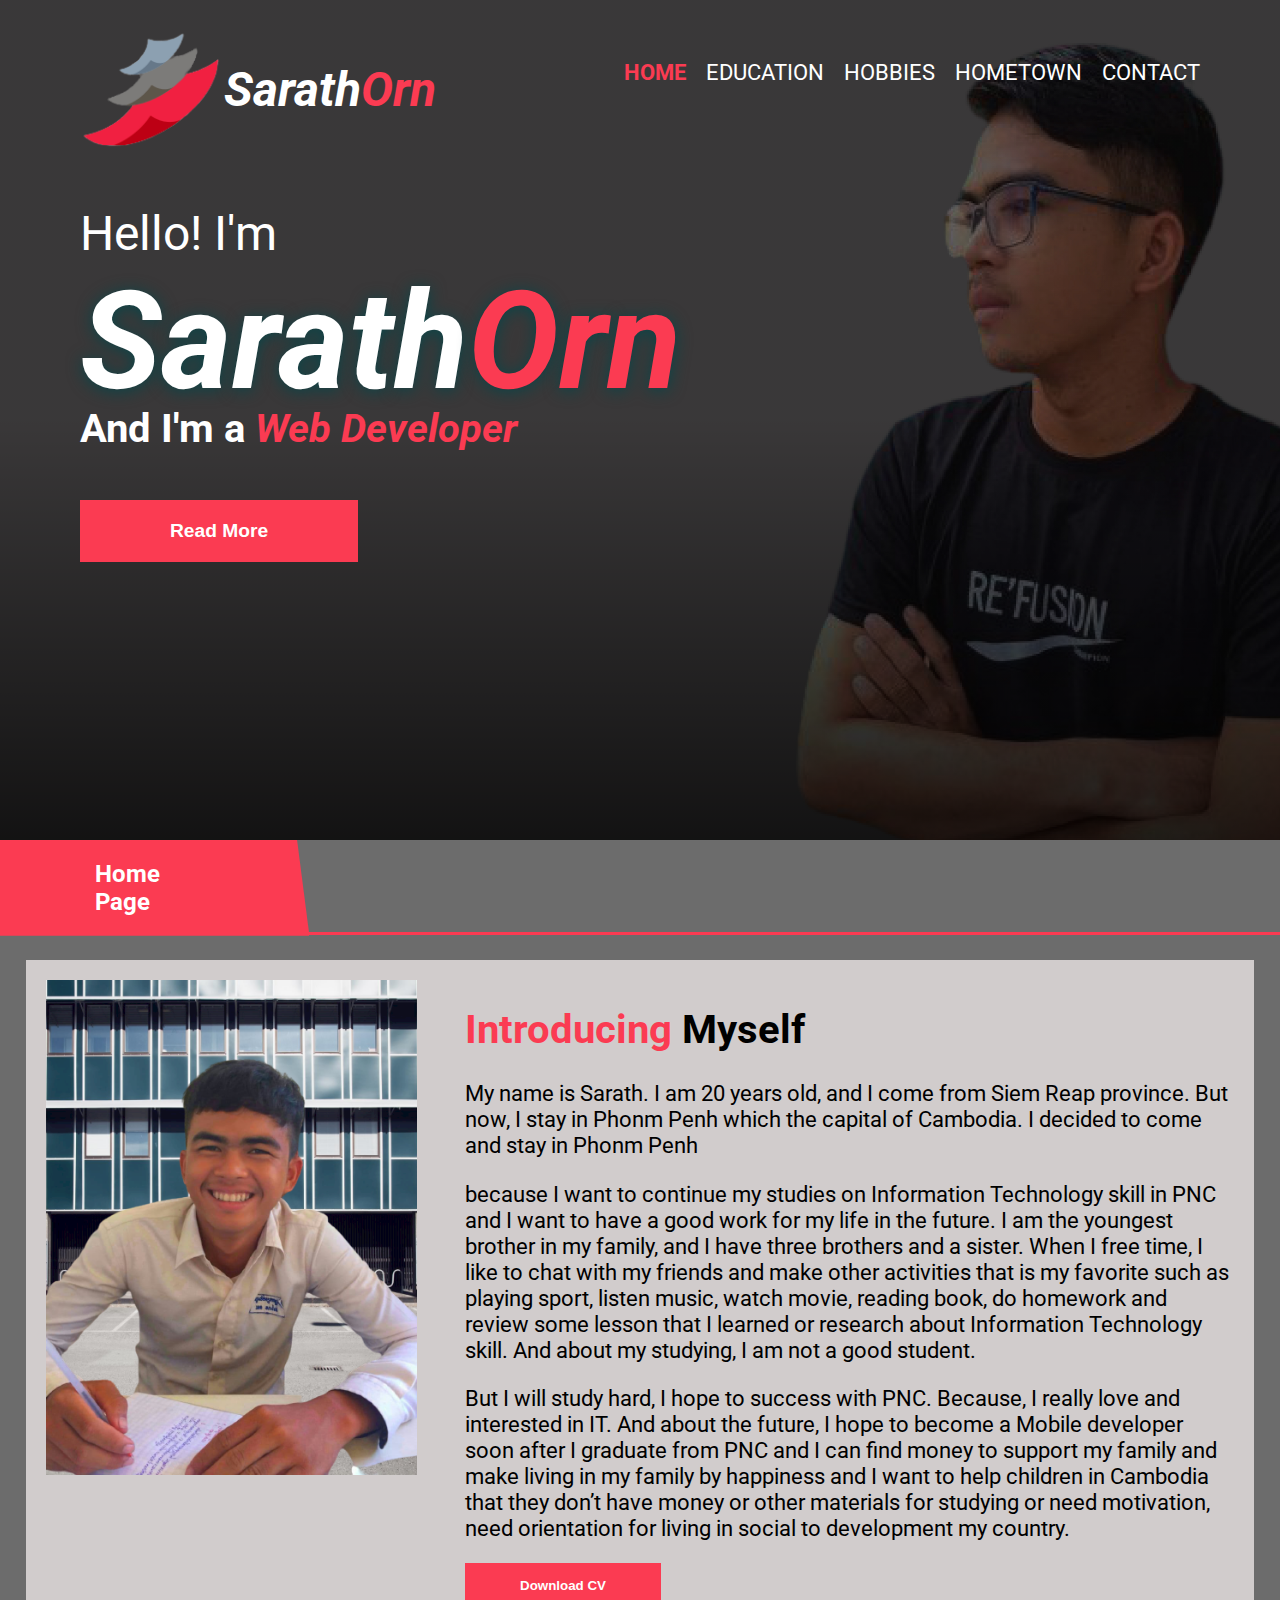
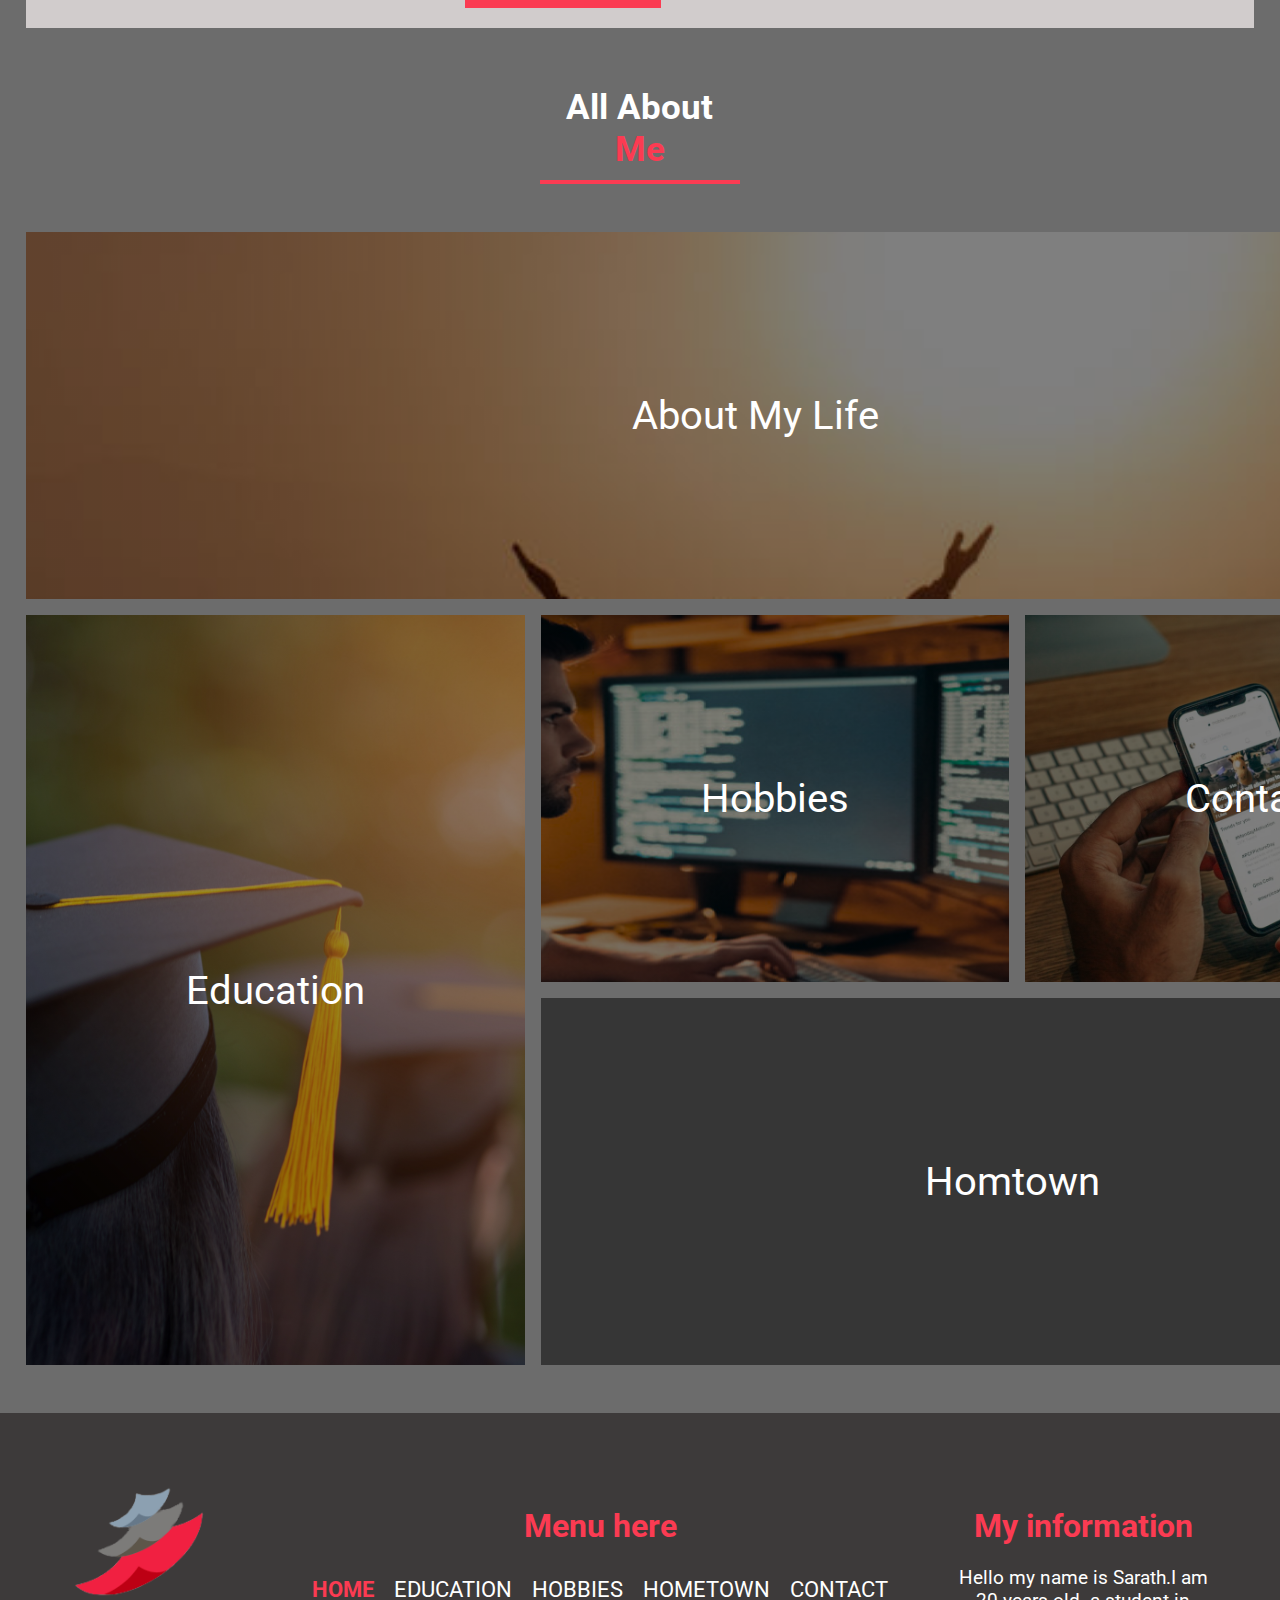
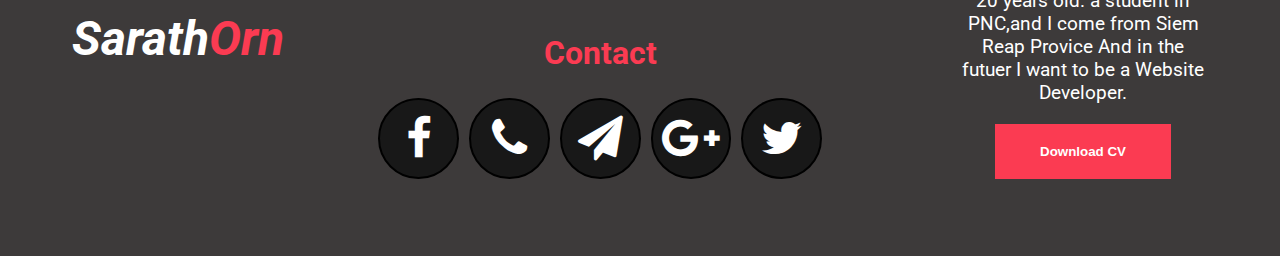
==== index.html @ eaa60f89 "change" ====
<!DOCTYPE html>
<html lang="en">
<head>
    <meta charset="UTF-8">
    <meta http-equiv="X-UA-Compatible" content="IE=edge">
    <meta name="viewport" content="width=device-width, initial-scale=1.0">
    <title>Document</title>
    <link rel="stylesheet" href="https://cdnjs.cloudflare.com/ajax/libs/font-awesome/4.7.0/css/font-awesome.min.css">
    <link rel="stylesheet" href="css/style.css">
</head>
<body>
    <!-- header -->
    <header class="header big-header">
        <nav>
            <a href="#" class="logo">
                <img src="images/img logo.png" alt="">
                <i>Sarath <span>Orn</span></i>
            </a>
            <div class="navbar">
                <li><a href="#"id="focus"> Home</a></li>
                <li><a href="pages/education.html">Education</a></li>
                <li><a href="pages/hobbies.html">Hobbies</a></li>
                <li><a href="pages/hometown.html">Hometown</a></li>
                <li><a href="pages/contact.html">Contact</a></li>
            </div>

        </nav>
        <div class="main-header">
            <div class="h3">
                Hello! I'm

            </div>
   
            <div class="h1"><i>Sarath<span>Orn</span></i></div>
            <div class="h4">
                And I'm a <i><span>Web Developer</span></i>

            </div>
            <button class="btn btn-header">
                Read More  
            </button>
        </div>

    </header>
    <!-- body -->
    <div class="name">
        <p>Home Page</p>
        <span></span>
    </div>
    <div class="body">
        <div class="coard-col">
            <img src="images/user-removebg-preview.png" alt="">
            <div class="pra">
                <h1><span> Introducing</span> Myself</h1>
                <p>
                    My name is Sarath. I am 20 years old, and I come from Siem Reap province. But now, I stay in Phonm Penh which the capital of Cambodia. I decided to come and stay in Phonm Penh <p class="p"> because I want to continue my studies on Information Technology skill in PNC and I want to have a good work for my life in the future. I am the youngest brother in my family, and I have three brothers and a sister.
                    When I free time, I like to chat with  my friends and make other activities that is my favorite such as playing sport, listen music, watch movie,  reading book, do homework and review some lesson that I learned or research about Information Technology skill. And about my studying, I am not a good student.<p class="d">But I will study hard, I hope to success with PNC. Because,  I  really love and interested in IT. And about the future, I hope to become a Mobile developer soon after I graduate from PNC and I can find money to support my family and make living in my family by happiness  and I want to help children in Cambodia that they don’t have money or other materials for studying  or need motivation, need orientation for living in social to development my country.<p></p>

                </p>
                <button class="btn btn-card">
                    Download CV
                </button>
            </div>
        </div>
        <h1 class="nam-header">All About <span>Me</span></h1>
        <div class="boxs  box-home ">
            <div class="box1 box add-photo-home1"><a href="#">About My Life</a></div>
            <div class="box2 box add-photo-home2"><a href="">Education</a></div>
            <div class="box3 box add-photo-home3"><a href="">Hobbies</a></div>
            <div class="box4 box add-photo-home4"><a href="">Contact</a></div>
            <div class="box5 box add-photo-home5"><a href="">Homtown</a></div>
        </div>



       







  
    </div>




    <!-- footer -->
    <footer class="footer">
        <a href="#" class="logo">
            <img src="images/img logo.png" alt="">
            <div><i>Sarath<span>Orn</span></i></div>
        </a>
        <div class="menu">
            <h1>Menu here</h1>
            <nav class="navbar">
                <li><a href="#"id="focus"> Home</a></li>
                <li><a href="pages/education.html">Education</a></li>
                <li><a href="#">Hobbies</a></li>
                <li><a href="#">Hometown</a></li>
                <li><a href="#">Contact</a></li>
            </nav>
            <h1>Contact</h1>
            <div class="icons">
                <a class="fa fa-facebook"></a>
                <a class="fa fa-phone"></a>
                <a class="fa fa-paper-plane"></a>
                <a class="fa fa-google-plus"></a>
                <a class="fa fa-twitter"></a>

            </div>

        </div>
        <div class="infor">
            <h1>My information</h1>
            <p>
                Hello my name is Sarath.<span>I am 20 years old. a student in PNC,and I come from Siem Reap Provice</span>
                And in the futuer I want to be a Website Developer.
            </p>
            <button class="btn">
                Download CV

            </button>
                
        </div>
    </footer>
</body>
</html>
---- css/style.css ----
@import url('https://fonts.googleapis.com/css2?family=Roboto:ital,wght@0,400;1,300&display=swap');
body{
    margin: 0;
    padding: 0;
    color: white;
    background: #6C6C6C;
    font-family: 'Roboto', sans-serif;
}
.big-header{
    
    background-image:linear-gradient(rgba(0,0,0,0.1), rgba(0,0,0,0.1), rgba(0,0,0,0.7)), url(../images/banner.jpg);
    background-size: cover;
    background-position: center;
    padding:30px 70px 0px 80px;
    height: 90vh;
}
.small-header{
    background:#403F3F;
    padding:7px 80px 7px 80px;
}
.header nav{
    display: flex;
    justify-content: space-between;
}
.small-header nav{
    display: flex;
    align-items: center;
}
.header .logo{
    display: flex;
   

}
.header .logo img{
    width: 9rem;
}
.header a,footer a{
    text-decoration: none;
    color: white;

}
.header .logo i{
    display: flex;
    justify-content: center;
    align-items: center;
    font-size: 3rem;
    font-weight: bold;
}
i span{
    color: #FB3B52;
}

/* nav */
.navbar{
    display:flex;
    margin-top: 1.2rem;
}
.navbar li{
    list-style: none;
    margin: 10px;
    font-size: 1.4rem;
    text-transform: uppercase;
}
.navbar li a:hover{
    color:#FB3B52 ;
}
#focus{
    color:#FB3B52;
    font-weight: bold;
}

/* main-header */
.main-header{
    margin-top:5%;
}
.main-header .h3{
    font-size: 3rem;

}
.main-header .h1{
    font-size: 8.5rem;
    font-weight: bold;
    text-shadow: 0rem 0.1rem 1rem rgb(8, 70, 73);
}
.main-header .h4{
    font-size: 2.5rem;
    font-weight: bold;
    margin-top: -1rem;
}
.btn{
    background: #FB3B52; 
    border: none;   
    color: white;
    font-weight: bold;
}
.btn:hover{
    background: rgb(102, 98, 98);
}
.main-header .btn-header{
    margin-top: 3rem;
    padding: 20px 90px;
    font-size: 1.2rem;

}
/* -------------------------------------- */


/* body==-------------------------------------------------- */
.body{
    width: 96%;
    margin: auto;
}

/* name  of pang ------------- */
.name{
    width: 100%;
    display: flex;
    margin-top: -1.52rem;
}
.name p{
    background: #FB3B52;
    clip-path: polygon(0 0, 96% 0, 100% 100%, 0% 100%);
    padding: 20px 95px;
    font-size: 1.5rem;
    font-weight: bold;
}
.name span{
    border-bottom: 3px solid #FB3B52;
    width: 80%;
    margin-bottom: 1.52rem;

}
/* coard-col */
.coard-col{
    display: flex;
    background: rgb(209, 204, 204);
    padding: 20px;
    margin-bottom: 3rem;
}
.coard-col:hover{
    box-shadow: 0 0.5rem 1rem #FB3B52;
}
.coard-col img{
    height: 55vh;
    margin-right: 3rem;
}
.coard-col h1,.coard-col p{
    color: #000;
}
.coard-col h1{
    font-size: 2.5rem;
}
.coard-col p{
    font-size: 1.4rem;
}

.coard-col span{
    color: #FB3B52;
}
.coard-col .btn-card{
    padding: 15px 55px;
}

/* ----------------- */
/* nam-header */
.nam-header{
    text-align: center;
    font-size: 2.2rem;
    width: 13%;
    margin: auto;
    margin-bottom: 3rem;
   border-bottom: 4px solid #FB3B52;
   padding: 10px 20px;
}
.nam-header:hover{
    text-shadow:0 0.1rem 1rem#FB3B52;
}

.nam-header span{
    color:#FB3B52 ;

}
/* box============= */

 .boxs {
    display: grid;
    grid-gap: 1rem;

  }
  .box-home{
    grid-template-areas:
    'box1 box1 box1 box1'
    'box2 box2 box3 box4'
    'box2 box2 box5 box5';

  }
  .box-hobbies{
    grid-template-areas:
    'box1 box1 box1 box1 box2'
    'box3 box3 box4 box4 box2'
    'box5 box5 box5 box5 box5';

  }
  .box-edu{
    grid-template-areas:
    'box1 box2 box3';

  }
  .boxs a{
      text-decoration: none;
      font-size:2.5rem;
      color: white;

  }
  .boxs a:hover{
      color: #FB3B52;
  }
  .box {
    background-size: cover;
    background-position: center;
    padding: 10rem;
    display: flex;
    justify-content: center;
    align-items: center;
  }
  .box:hover{
      box-shadow:0 0.3rem 1rem #FB3B52;
  }


  .box1{
      grid-area: box1;


  }
  .box2{
  
    grid-area: box2;

    }
    .box3{
      
        grid-area: box3;
    }
    .box4{
        grid-area: box4;
    }
    .box5{
        grid-area: box5;
    
    }
    .add-photo-home1{
        background-image:linear-gradient(rgba(0,0,0,0.5), rgba(0,0,0,0.5), rgba(0,0,0,0.5)), url(../images/homepage.jpg);
    }
    .add-photo-home1:hover{
        background-image:linear-gradient(rgba(0,0,0,0.8), rgba(0,0,0,0.8), rgba(0,0,0,0.8)), url(../images/homepage.jpg);
        
    }
    .add-photo-home2{

        background-image:linear-gradient(rgba(0,0,0,0.4), rgba(0,0,0,0.4), rgba(0,0,0,0.4)),url(../images/EDU.jpg);
    }
    .add-photo-home2:hover{
        background-image:linear-gradient(rgba(0,0,0,0.8), rgba(0,0,0,0.8), rgba(0,0,0,0.8)),url(../images/EDU.jpg);
        
    }
    .add-photo-home3{
        background-image:linear-gradient(rgba(0,0,0,0.5), rgba(0,0,0,0.5), rgba(0,0,0,0.5)),url(../images/hob.jpg);
    }
    .add-photo-home3:hover{
        background-image:linear-gradient(rgba(0,0,0,0.8), rgba(0,0,0,0.8), rgba(0,0,0,0.8)),url(../images/hob.jpg);
        
    }
    .add-photo-home4{
        background-image:linear-gradient(rgba(0,0,0,0.5), rgba(0,0,0,0.5), rgba(0,0,0,0.5)),url(../images/CONTACT.jpeg);
    }
    .add-photo-home4:hover{
        background-image:linear-gradient(rgba(0,0,0,0.8), rgba(0,0,0,0.8), rgba(0,0,0,0.8)),url(../images/CONTACT.jpeg);
        
    }
    .add-photo-home5{
        background-image:linear-gradient(rgba(0,0,0,0.5), rgba(0,0,0,0.5), rgba(0,0,0,0.5)),url(../images/ho.jpg);

    }
    .add-photo-home5:hover{
        background-image:linear-gradient(rgba(0,0,0,0.8), rgba(0,0,0,0.8), rgba(0,0,0,0.8)),url(../images/ho.jpg);
        
    }

    .add-photo-hobbies1{
        background-image:linear-gradient(rgba(0,0,0,0.5), rgba(0,0,0,0.5), rgba(0,0,0,0.5)),url(../images/football.jpeg);

    }
    .add-photo-hobbies1:hover{
        background-image:linear-gradient(rgba(0,0,0,0.8), rgba(0,0,0,0.8), rgba(0,0,0,0.8)),url(../images/chat\ with\ friend.jpg);
        
    }
    .add-photo-hobbies2{

        background-image:linear-gradient(rgba(0,0,0,0.5), rgba(0,0,0,0.5), rgba(0,0,0,0.5)),url(../images/chat\ with\ friend.jpg);

    }
    .add-photo-hobbies3{
        background-image:linear-gradient(rgba(0,0,0,0.5), rgba(0,0,0,0.5), rgba(0,0,0,0.5)),url(../images/ciyling.jpg);
    }
    .add-photo-hobbies4{
        background-image:linear-gradient(rgba(0,0,0,0.5), rgba(0,0,0,0.5), rgba(0,0,0,0.5)),url(../images/movie.jpg);

    }
    .add-photo-hobbies5{
        background-image:linear-gradient(rgba(0,0,0,0.5), rgba(0,0,0,0.5), rgba(0,0,0,0.5)),url(../images/reading.jpeg);

    }
    .add-photo-homet1{
        background-image:linear-gradient(rgba(0,0,0,0.5), rgba(0,0,0,0.5), rgba(0,0,0,0.5)),url(../images/);

    }
    .add-photo-homet2{
        background-image:linear-gradient(rgba(0,0,0,0.5), rgba(0,0,0,0.5), rgba(0,0,0,0.5)),url(../images/Campus-Information-570-x-300_570x300.jpg);

    }
    .add-photo-homet3{
        background-image:linear-gradient(rgba(0,0,0,0.5), rgba(0,0,0,0.5), rgba(0,0,0,0.5)),url(../images/reading.jpeg);

    }






















/* footer */
footer{
    background: #3d3a3a;
    display: flex;
    padding: 4.5rem;
    margin-top: 3rem;
    
}
.footer .logo{
    width: 15%;
    display: block;
    font-size: 3rem;
    font-weight: bold;
}
.footer .logo img{
    width: 80%;
}
footer .menu{
    text-align: center;
    margin: auto;
}
.footer .infor{
    text-align: center;
    width: 22%;
}
.footer .icons{
    display: flex;
    justify-content: center;
}
footer .fa{
    width: 4.8rem;
    height: 4.8rem;
    margin: 5px;
    background: rgba(20, 20, 20, 0.897);
    font-size: 2.8rem;
    border-radius: 50%;
    border: 2px solid black;
    display: flex;
    justify-content: center;
    align-items: center;
}
.footer .fa:hover{
    background: #FB3B52;
    border: 2px solid #FB3B52;  
}
.footer h1{
    color: #FB3B52;
}
.footer p{
    font-size: 1.2rem;
}
.footer .infor .btn{
    padding: 20px 45px;
}


/* reponsive header--------------------------------------------- */
@media(max-width:1024px){
    body{
        background: rgb(70, 5, 5);
    }
    /* header------------------------------------------ */
    .big-header{
        padding:40px 40px 0px 40px;
        height: 50vh;
    }
    .small-header{
        padding:25px 40px 10px 40px;
    }
    .header .logo img{
        width: 5rem;
    }
    .header .logo i{
        font-size: 2rem;
    }
    .navbar li{
        font-size: 1.1rem;
    }
    .main-header .h3{
        font-size: 2.5rem;
        margin-bottom: -0.5rem;
    }
    .main-header .h1{
        font-size: 5.5rem;
    }
    .main-header .h4{
        font-size: 1.5rem;
    }
    .main-header .btn-header{
        margin-top: 2rem;
        padding: 10px 30px;
    }
    .header .navbar,header .logo{
        margin-top: -1rem;
    }

    /* ========== */

    /* body================== */

    /* benner-- */

    /* name---------- */
    .name{
        width: 100%;
        display: flex;
        margin-top: -1.52rem;
    }
    .name p{
        background: #FB3B52;
        width: 100%;
        clip-path: polygon(0 0, 100% 0, 100% 100%, 0% 100%);
        text-align: center;

    }
    .name span{
       display: none;
    
    }
    /* coard-col */
    .coard-col{
        display: block;
        text-align: center;
    }
    .coard-col .d{
       display: none;
    }

    /* nam-header */
    .nam-header{
        background: none;
        border-bottom: 3px solid #FB3B52 ;
        width: 18%;
        font-size: 1.8rem;    

    }
    .nam-header:hover{
        text-shadow:0 0.1rem 1rem#FB3B52;
    }

    /* box */
    .box-home{
        grid-template-areas:
        'box1 box1'
        'box2 box2'
        'box3 box4'
        'box5 box5';
    
      }
      .box-hobbies{
        grid-template-areas:
        'box1 box1'
        'box2 box2'
        'box3 box4'
        'box5 box5';
    
      }
      .box-edu{
        grid-template-areas:
        'box1'
        'box2'
        'box3'
    ;
    
      }
  






    /* footer--------------------------------------- */
    footer{
        padding: 1rem;
        
    }
    .footer .menu .navbar li{
        font-size: 1rem;
    }
    .footer .infor{
        width: 20%;
    }
    .footer .infor p span{
        display: none;
    }
    .footer .infor p{
        font-size: 0.8rem;

    }
    footer .fa{
        width: 3.8rem;
        height: 3.8rem;
        margin: 3px;
        font-size: 2rem;
    }
    footer h1{

        font-size: 1.5rem;
    }
    footer .logo{
        margin: 2rem 1rem;
    }
    footer .logo div i{
        font-size: 2rem;
    }




}


@media(max-width:500px){
    body{
        background: rgb(15, 161, 35);
    }
    .header .logo{
        display: none;
    }
    .navbar{
        display: block;
        text-align: center;
        margin: auto;
    }
    .big-header{
        background: #2f2f2f;
        height: 30vh;
        position: sticky;
        top: 0;
        z-index: 99999;
    }
    .small-header{
        background: #2f2f2f;
        padding: 7vh;
        position: sticky;
        top: 0;
        z-index: 99999;

    }
    .main-header{
        display: none;
     
    }

    /* ----------------------------- */
       /* body================== */
    
       /* benner */
    .benner img{
        display: none;
    }
    /* name---------- */
    .name{
        width: 100%;
        display: flex;
        margin-top: -1.52rem;
    }
    .name p{
        background: #FB3B52;
        width: 100%;
        clip-path: polygon(0 0, 100% 0, 100% 100%, 0% 100%);
        text-align: center;

    }
    .name span{
       display: none;

    
    }
      /* coard-col ------------------*/
      .coard-col{
        display: block;
        text-align: center;
    }
    .coard-col img{
        margin-left: 1.4rem;

    }
    .coard-col h1{
        font-size: 2rem;
        margin-bottom: -1rem;
    }
    .coard-col .p{
       display: none;
    }

    /* nam-header */
    .nam-header{
        border-bottom: 2px solid #FB3B52 ;
        font-size: 1.3rem;
        width: 30%;
        margin-top:-1rem ;
        margin-bottom: 1rem;
        padding: 5px 10px;
        
    }


    /* box */
    .box-home{
        
            grid-template-areas:
            'box1 '
            'box2'
            'box3'
            'box4'
            'box5';
        
          }
    .box-hobbies{
 
            grid-template-areas:
            'box1 '
            'box2'
            'box3'
            'box4'
            'box5';
        
          }
          .box-edu{
            grid-template-areas:
            'box1'
            'box2'
            'box3';
          }
          .boxs{
            margin-left: 1re;
          }
          .box{
            background-size: cover;
            background-position: center;
            padding: 8rem 0rem;
            text-align: center;
           
          }









/* responsive footer -----------------------------------*/
    footer{
        padding: 1rem;
        display: block;
    
    }
    .footer .menu .navbar li{
        font-size: 1rem;
    }
    .footer .infor{
        width: 20%;
    }
    .footer .infor p ,.footer .infor h1{
     display: none;
    }


    footer .fa{
        width: 3rem;
        height: 3rem;
        margin: 2px;
        font-size: 2rem;
    }
    footer h1{

        font-size: 1.5rem;
    }
    footer .logo div i{
        display: none;
    }
    footer .logo img{
        display: none;
    }
    footer .infor{
        margin-top: 2vh;
        width: 100%;

    }
    footer .infor .btn{
        display: none;

    }




}
/* ------------------------------------------------ */
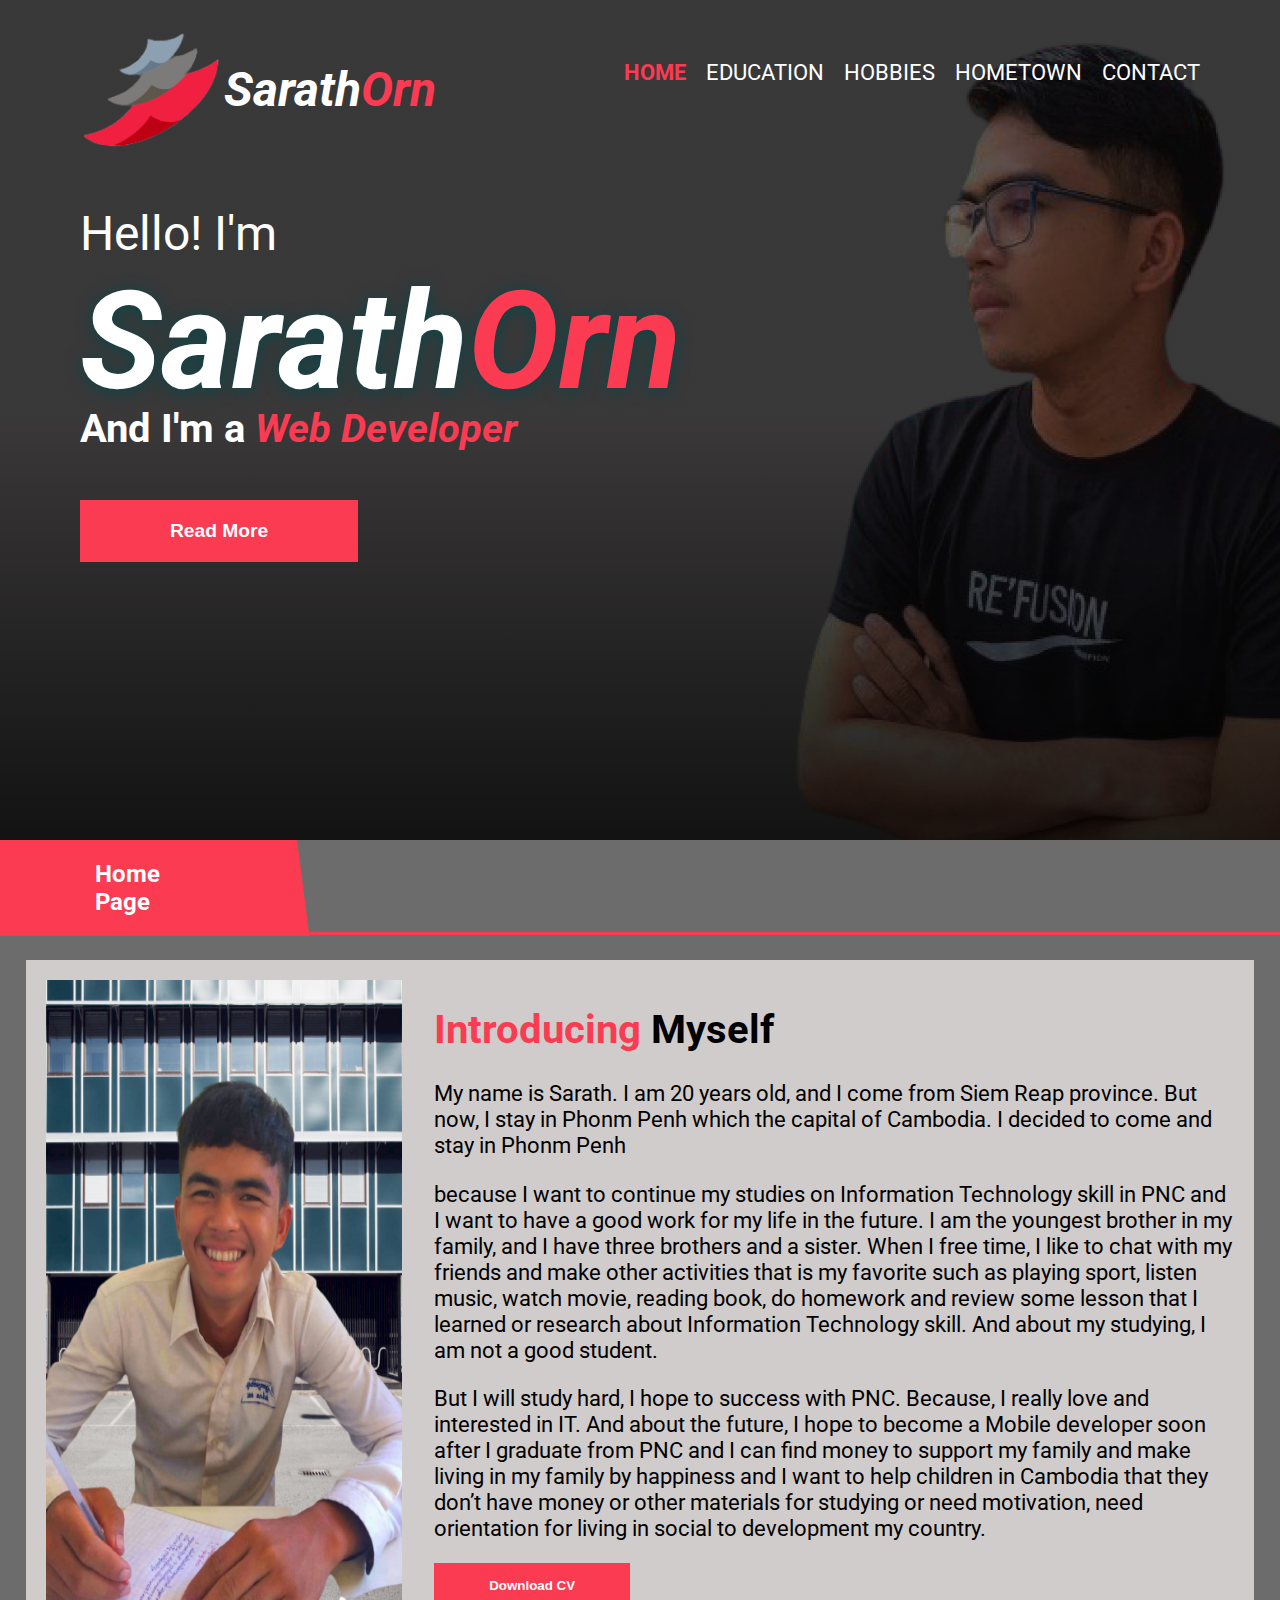
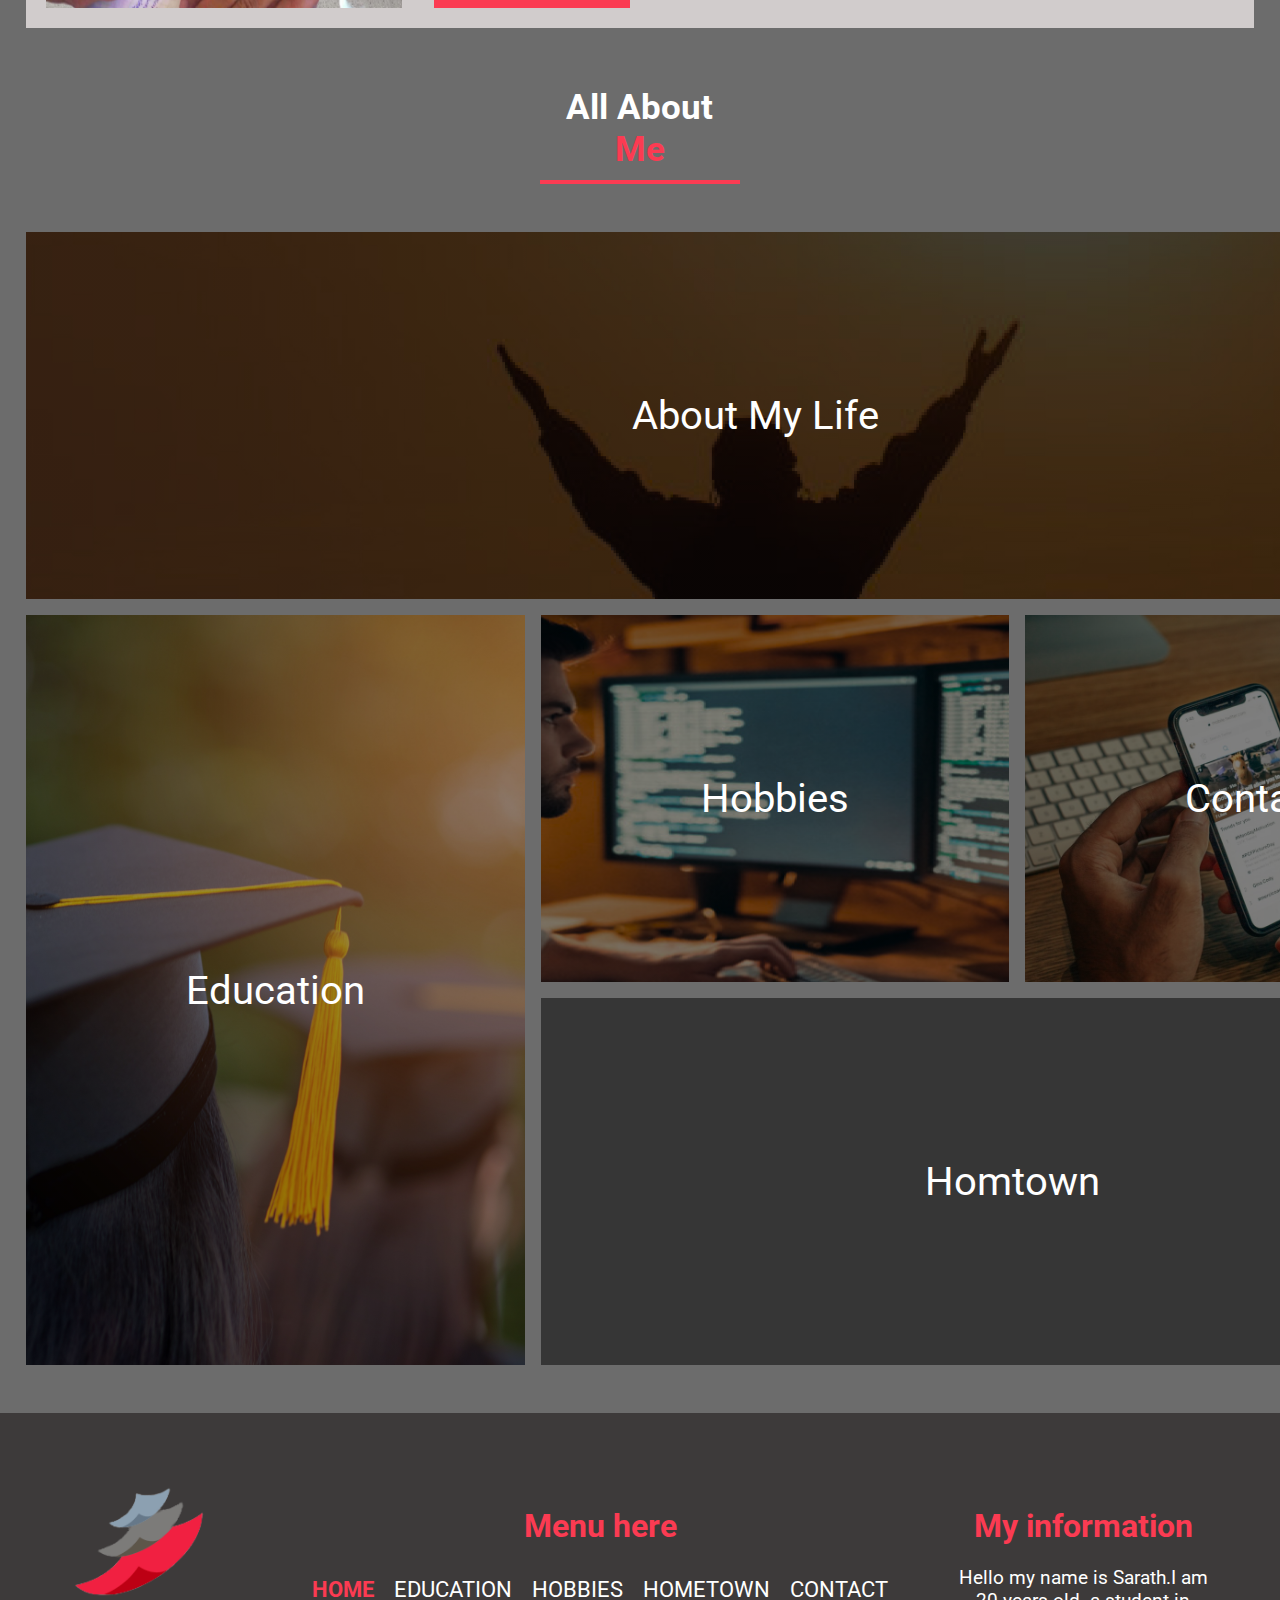
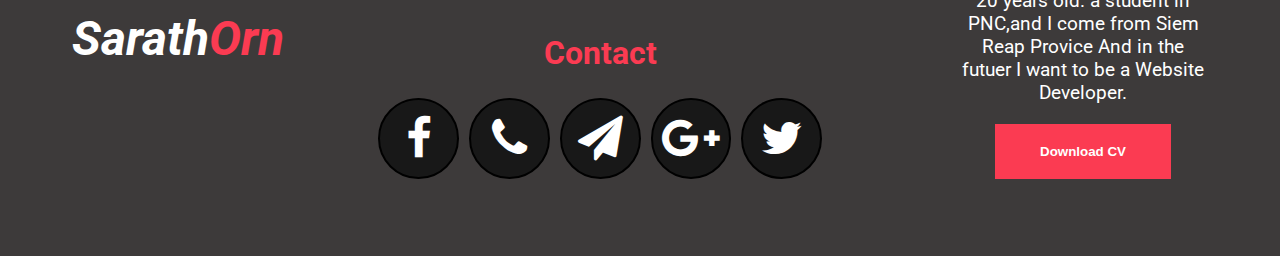
==== commit 0bb7bff9: "add file" ====
--- a/index.html
+++ b/index.html
@@ -48,7 +48,7 @@
         <span></span>
     </div>
     <div class="body">
-        <div class="coard-col">
+        <div class="coard-col coard-home">
             <img src="images/user-removebg-preview.png" alt="">
             <div class="pra">
                 <h1><span> Introducing</span> Myself</h1>
@@ -65,10 +65,10 @@
         <h1 class="nam-header">All About <span>Me</span></h1>
         <div class="boxs  box-home ">
             <div class="box1 box add-photo-home1"><a href="#">About My Life</a></div>
-            <div class="box2 box add-photo-home2"><a href="">Education</a></div>
-            <div class="box3 box add-photo-home3"><a href="">Hobbies</a></div>
-            <div class="box4 box add-photo-home4"><a href="">Contact</a></div>
-            <div class="box5 box add-photo-home5"><a href="">Homtown</a></div>
+            <div class="box2 box add-photo-home2"><a href="pages/education.html">Education</a></div>
+            <div class="box3 box add-photo-home3"><a href="pages/hobbies.html">Hobbies</a></div>
+            <div class="box4 box add-photo-home4"><a href="pages/contact.html">Contact</a></div>
+            <div class="box5 box add-photo-home5"><a href="pages/hometown.html">Homtown</a></div>
         </div>
 
 
--- a/css/style.css
+++ b/css/style.css
@@ -140,9 +140,19 @@
 .coard-col:hover{
     box-shadow: 0 0.5rem 1rem #FB3B52;
 }
+
+.coard-ed img{
+    width: 35%;
+}
+.coard-homet img{
+    width: 35%;
+}
+.coard-home img{
+    width: 30%;
+}
 .coard-col img{
-    height: 55vh;
-    margin-right: 3rem;
+
+    margin-right: 2rem;
 }
 .coard-col h1,.coard-col p{
     color: #000;
@@ -250,10 +260,11 @@
     
     }
     .add-photo-home1{
-        background-image:linear-gradient(rgba(0,0,0,0.5), rgba(0,0,0,0.5), rgba(0,0,0,0.5)), url(../images/homepage.jpg);
+        background-image:linear-gradient(rgba(0,0,0,0.5), rgba(0,0,0,0.5), rgba(0,0,0,0.5)), url(../images/homeben.jpg);
+
     }
     .add-photo-home1:hover{
-        background-image:linear-gradient(rgba(0,0,0,0.8), rgba(0,0,0,0.8), rgba(0,0,0,0.8)), url(../images/homepage.jpg);
+        background-image:linear-gradient(rgba(0,0,0,0.8), rgba(0,0,0,0.8), rgba(0,0,0,0.8)), url(../images/homeben.jpg);
         
     }
     .add-photo-home2{
@@ -292,37 +303,293 @@
 
     }
     .add-photo-hobbies1:hover{
+        background-image:linear-gradient(rgba(0,0,0,0.8), rgba(0,0,0,0.8), rgba(0,0,0,0.8)),url(../images/football.jpeg);
+        
+    }
+    .add-photo-hobbies2{
+
+        background-image:linear-gradient(rgba(0,0,0,0.5), rgba(0,0,0,0.5), rgba(0,0,0,0.5)),url(../images/chat\ with\ friend.jpg);
+
+    }
+    .add-photo-hobbies2:hover{
         background-image:linear-gradient(rgba(0,0,0,0.8), rgba(0,0,0,0.8), rgba(0,0,0,0.8)),url(../images/chat\ with\ friend.jpg);
         
-    }
-    .add-photo-hobbies2{
-
-        background-image:linear-gradient(rgba(0,0,0,0.5), rgba(0,0,0,0.5), rgba(0,0,0,0.5)),url(../images/chat\ with\ friend.jpg);
-
     }
     .add-photo-hobbies3{
         background-image:linear-gradient(rgba(0,0,0,0.5), rgba(0,0,0,0.5), rgba(0,0,0,0.5)),url(../images/ciyling.jpg);
     }
+    .add-photo-hobbies3:hover{
+        background-image:linear-gradient(rgba(0,0,0,0.8), rgba(0,0,0,0.8), rgba(0,0,0,0.8)),url(../images/ciyling.jpg);
+        
+    }
     .add-photo-hobbies4{
         background-image:linear-gradient(rgba(0,0,0,0.5), rgba(0,0,0,0.5), rgba(0,0,0,0.5)),url(../images/movie.jpg);
 
     }
+    .add-photo-hobbies4:hover{
+        background-image:linear-gradient(rgba(0,0,0,0.8), rgba(0,0,0,0.8), rgba(0,0,0,0.8)),url(../images/movie.jpg);
+        
+    }
+    .add-photo-hobbies4:hover{
+        background-image:linear-gradient(rgba(0,0,0,0.8), rgba(0,0,0,0.8), rgba(0,0,0,0.8)),url(../images/movie.jpg);
+        
+    }
+    .add-photo-hobbies4:hover{
+        background-image:linear-gradient(rgba(0,0,0,0.8), rgba(0,0,0,0.8), rgba(0,0,0,0.8)),url(../images/movie.jpg);
+        
+    }
     .add-photo-hobbies5{
         background-image:linear-gradient(rgba(0,0,0,0.5), rgba(0,0,0,0.5), rgba(0,0,0,0.5)),url(../images/reading.jpeg);
 
-    }
+
+    }
+    .add-photo-hobbies5:hover{
+        background-image:linear-gradient(rgba(0,0,0,0.8), rgba(0,0,0,0.8), rgba(0,0,0,0.8)),url(../images/reading.jpeg);
+        
+    }
+  
     .add-photo-homet1{
-        background-image:linear-gradient(rgba(0,0,0,0.5), rgba(0,0,0,0.5), rgba(0,0,0,0.5)),url(../images/);
-
+        background-image:linear-gradient(rgba(0,0,0,0.5), rgba(0,0,0,0.5), rgba(0,0,0,0.5)),url(../images/temple.jpg);
+
+    }
+    .add-photo-homet1:hover{
+        background-image:linear-gradient(rgba(0,0,0,0.8), rgba(0,0,0,0.8), rgba(0,0,0,0.8)),url(../images/temple.jpg);
+        
     }
     .add-photo-homet2{
+        background-image:linear-gradient(rgba(0,0,0,0.2), rgba(0,0,0,0), rgba(0,0,0,0.2)),url(../images/Rectangle\ 85-1.jpg);
+
+    }
+    .add-photo-homet2:hover{
+        background-image:linear-gradient(rgba(0,0,0,0.5), rgba(0,0,0,0.5), rgba(0,0,0,0.5)),url(../images/Rectangle\ 85-1.jpg);
+        
+    }
+    .add-photo-homet3{
+        background-image:linear-gradient(rgba(0,0,0,0), rgba(0,0,0,0), rgba(0,0,0,0)),url(../images/Rectangle\ 85.jpg);
+
+    }
+    .add-photo-homet3:hover{
+        background-image:linear-gradient(rgba(0,0,0,0.5), rgba(0,0,0,0.5), rgba(0,0,0,0.5)),url(../images/Rectangle\ 85.jpg);
+        
+    }
+    .add-photo-Edu1{
+        background-image:linear-gradient(rgba(0,0,0,0.5), rgba(0,0,0,0.5), rgba(0,0,0,0.5)),url(../images/pnc\ p.png);
+
+    }
+    .add-photo-Edu1:hover{
+        background-image:linear-gradient(rgba(0,0,0,0.8), rgba(0,0,0,0.8), rgba(0,0,0,0.8)),url(../images/pnc\ p.png);
+
+    }
+    .add-photo-Edu2{
         background-image:linear-gradient(rgba(0,0,0,0.5), rgba(0,0,0,0.5), rgba(0,0,0,0.5)),url(../images/Campus-Information-570-x-300_570x300.jpg);
 
     }
-    .add-photo-homet3{
-        background-image:linear-gradient(rgba(0,0,0,0.5), rgba(0,0,0,0.5), rgba(0,0,0,0.5)),url(../images/reading.jpeg);
-
-    }
+    .add-photo-Edu2:hover{
+        background-image:linear-gradient(rgba(0,0,0,0.8), rgba(0,0,0,0.8), rgba(0,0,0,0.8)),url(../images/Campus-Information-570-x-300_570x300.jpg);
+
+    }
+    .add-photo-Edu3{
+        background-image:linear-gradient(rgba(0,0,0,0.5), rgba(0,0,0,0.5), rgba(0,0,0,0.5)),url(../images/compeny.jpg);
+
+    }
+    .add-photo-Edu3:hover{
+        background-image:linear-gradient(rgba(0,0,0,0.8), rgba(0,0,0,0.8), rgba(0,0,0,0.8)),url(../images/compeny.jpg);
+ 
+
+    }
+
+    /* coard-skill---------------------------------- */
+
+    .coard-skill{
+        margin-top: 3rem;
+    }
+    .exper{
+        display: flex;
+        justify-content: space-between;
+    }
+    .exper  .word{
+        width: 48%;
+    }
+    .exper .gra{
+        width: 48%;
+        padding: 0rem 4rem 8rem 7rem;
+    }
+    .gra .text{
+        display: flex;
+        justify-content: space-between;
+    }
+    .lain{
+        display: flex;
+    }
+    .lain .left{
+        background:#FB3B52;
+
+        height: 14px;
+    }
+    .lain .right{
+        background: rgb(177, 184, 179);
+        height: 14px;
+
+    }
+    .text p{
+        font-size: 1.2rem;
+        color: #000;
+        font-weight: bold;
+    }
+    .word p{
+        font-size: 1.2rem;
+        color: #000;
+    }
+    .coard-skill h2{
+        color: #1f1a1b;
+        font-size: 2rem;
+    }
+    .word .btn{
+        width: 20%;
+        text-align: center;
+        padding: 15px 20px;
+    }
+    .l-1{
+        width: 99%;
+    }
+    .r-1{
+        width: 10%;
+    }
+    .l-2{
+        width: 60%;
+    }
+    .r-2{
+        width: 40%;
+    }
+
+    .l-3{
+        width: 20%;
+    }
+    .r-3{
+        width: 80%;
+    }
+
+    .l-4{
+        width: 89%;
+    }
+    .r-4{
+        width: 11%;
+    }
+    .l-5{
+        width: 88%;
+    }
+    .r-5{
+        width: 12%;
+    }
+/* card-row contact ----------------------*/
+    .main-contact{
+        display: flex;
+    }
+    .card-row{
+        width: 32%;
+        background:rgb(209, 204, 204);
+        margin: 0.5rem;
+        padding: 2rem 1rem 2rem 3rem;
+        text-align: center;
+        color: #1f1a1b;
+    }
+    .card-row:hover{
+        box-shadow:0 0.5rem 1rem #FB3B52;
+    }
+    .icon{
+        display: flex;
+        justify-content: center;
+    
+    }
+
+    .icon .fa{
+        font-size: 6rem;
+        border: 4px solid black;
+        color: white;
+        width: 20vh;
+        height: 20vh;
+        background: rgba(20, 20, 20, 0.897);
+        border-radius: 50%;
+        display: flex;
+        justify-content: center;
+        align-items: center;
+
+    }
+    .icon .fa:hover{
+        background: #FB3B52;
+        border:4px solid #FB3B52 ;
+
+    }
+    .card-row .btn{
+        width: 50%;
+        margin: auto;
+        padding: 15px 20px;
+
+    }
+    .card-row h2{
+        color: #FB3B52;
+        font-size: 2rem;
+    }
+    .card-row h3{
+        margin-bottom: -10px;
+        font-size: 1.5rem;
+
+    }
+    .card-row  p{
+        font-size: 1rem;
+    }
+
+    /* map and from */
+    .main-map-form{
+        display: flex;
+    }
+    .map{
+        width: 55%;
+    }
+    .form{
+        width: 40%;
+        margin-left: auto;
+
+    }
+    .form .infor{
+        width: 100%;
+        margin-top: 1rem;
+    }
+    .form .infor input{
+        width: 100%;
+        padding: 20px 30px;
+        box-sizing: border-box;
+        outline: none;
+
+
+    }
+    .head{
+        color: #FB3B52;
+        font-size: 1.5rem;
+        font-weight: bold;
+    }
+    .text-area{
+        width: 100%;
+        margin-top: 1rem;
+        resize: none;
+        padding: 20px 30px;
+        box-sizing: border-box;
+        outline: none;
+    }
+    .form .btn{
+        width: 100%;
+        width: 30%;
+        margin: auto;
+        text-align: center;
+        padding: 15px;
+        margin-top: 1rem;
+
+    }
+    ::placeholder{
+        font-size: 1.2rem;
+    }
+  
+
 
 
 
@@ -469,15 +736,20 @@
         display: block;
         text-align: center;
     }
+    .coard-col img{
+        width: 42%;
+        margin-right: 0;
+    }
     .coard-col .d{
        display: none;
     }
+    
 
     /* nam-header */
     .nam-header{
         background: none;
         border-bottom: 3px solid #FB3B52 ;
-        width: 18%;
+        width: 19%;
         font-size: 1.8rem;    
 
     }
@@ -486,6 +758,9 @@
     }
 
     /* box */
+    .box{
+        /* padding: 0; */
+    }
     .box-home{
         grid-template-areas:
         'box1 box1'
@@ -510,6 +785,42 @@
     ;
     
       }
+      .exper{
+        display: block;
+    }
+    .exper  .word{
+        width: 98%;
+        text-align: center;
+    }
+    .exper .gra{
+        width: 88%;
+        padding: 0;
+        margin: auto;
+    }
+
+    .lain{
+        display: flex;
+    }
+    .gra h2{
+        text-align: center;
+        margin-bottom: -1rem;
+    }
+    .card-row{
+        width: 32%;
+        background:rgb(209, 204, 204);
+        padding: 1rem 3rem;
+        text-align: center;
+        color: #1f1a1b;
+    }
+    .icon .fa{
+        width: 15vh;
+        height: 15vh;
+        border-radius: 50%;
+        font-size: 4.5rem;
+
+    }
+
+
   
 
 
@@ -615,17 +926,17 @@
 
     
     }
+    /* btn card--------------- */
+    .coard-col .btn-card{
+        padding: 10px 40px;
+    }
       /* coard-col ------------------*/
       .coard-col{
         display: block;
         text-align: center;
     }
-    .coard-col img{
-        margin-left: 1.4rem;
-
-    }
     .coard-col h1{
-        font-size: 2rem;
+        font-size: 1.6rem;
         margin-bottom: -1rem;
     }
     .coard-col .p{
@@ -681,6 +992,43 @@
             text-align: center;
            
           }
+          .word .p{
+            display: none;
+        }
+        .word .btn{
+            width: 30%;
+        }
+        .exper  h2{
+            font-size: 1.2rem;
+        }  
+        .text p{
+            font-size: 0.8rem;
+        }  
+
+        /* col-row */
+        .main-contact{
+            display: block;
+            width: 100%;
+        }
+        .card-row{
+            margin: 0;
+            width: 79%;
+            margin-bottom: 1.3rem;
+        }
+        /* main-map-from */
+
+        .main-map-form{
+            display: block;
+        }
+        .form{
+            width: 100%;
+        }
+        .map{
+            width: 100%;
+        }
+        .head{
+            text-align: center;
+        }
 
 
 
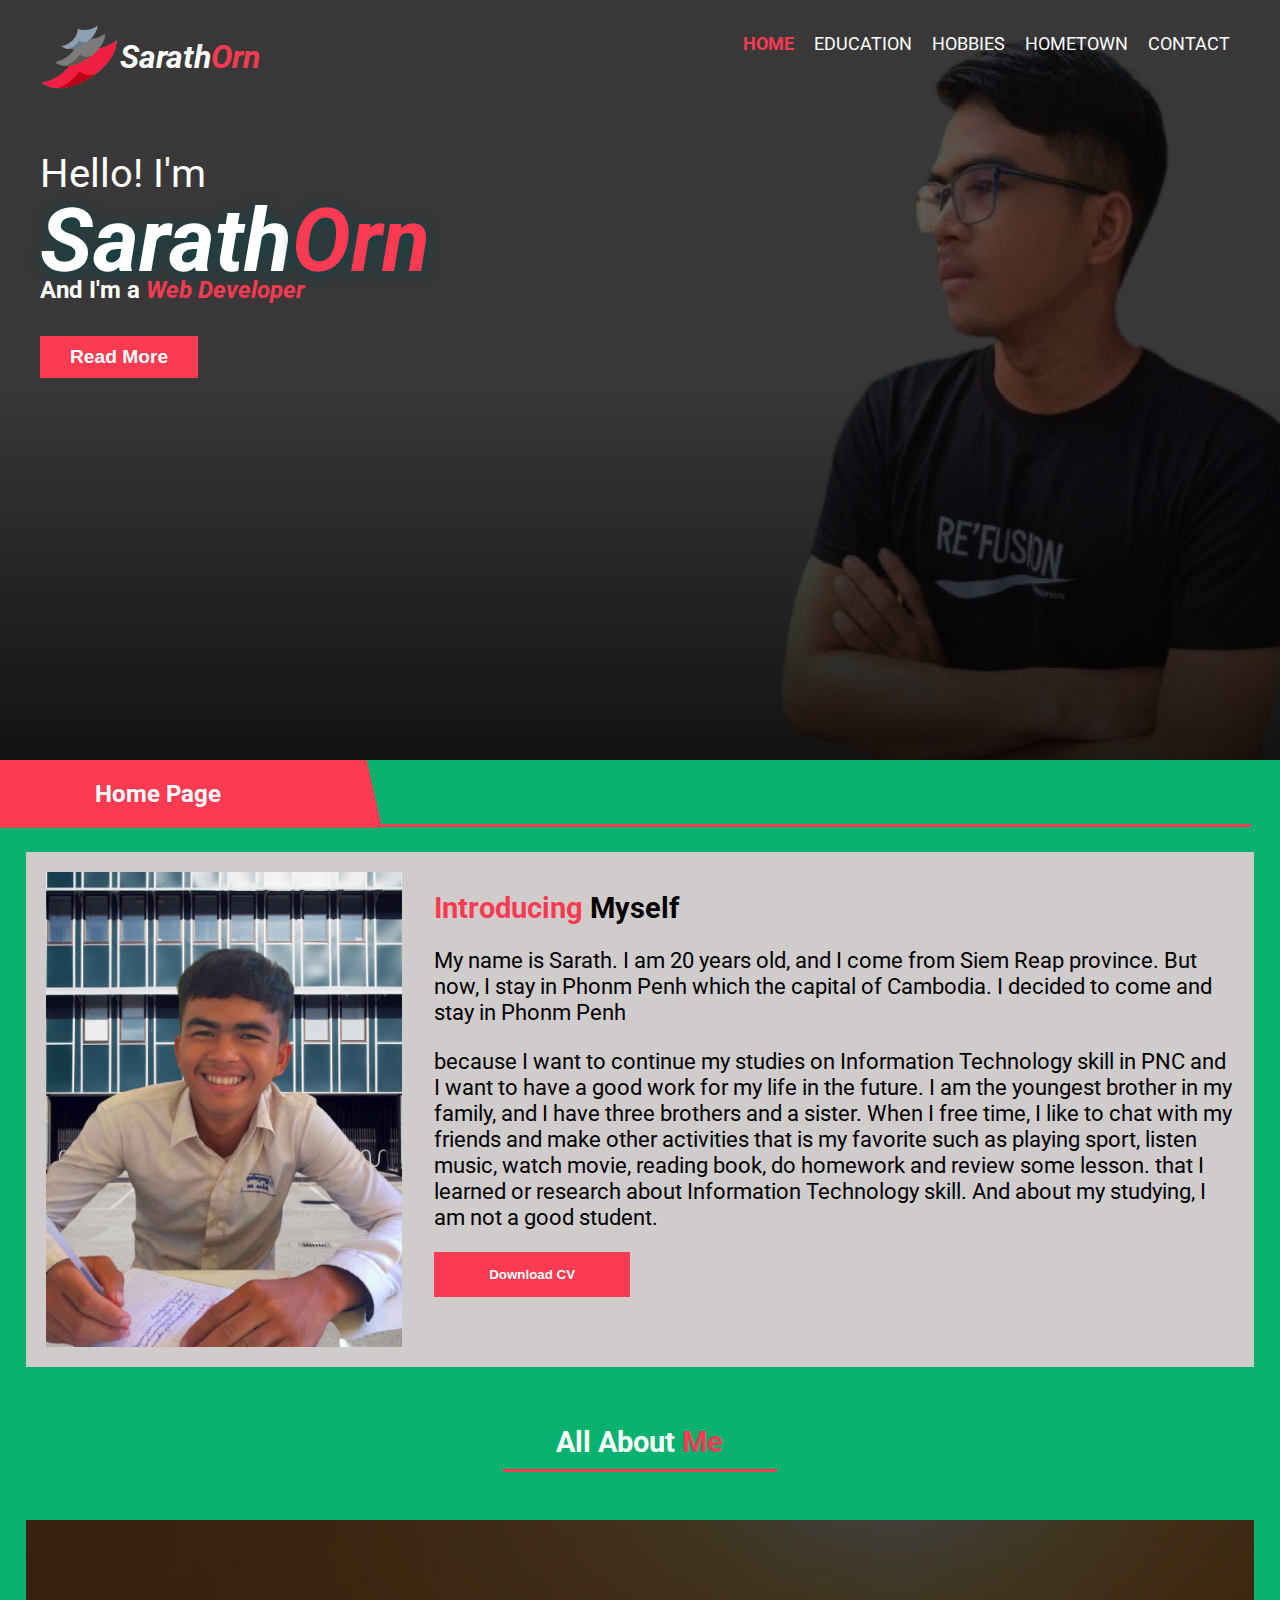
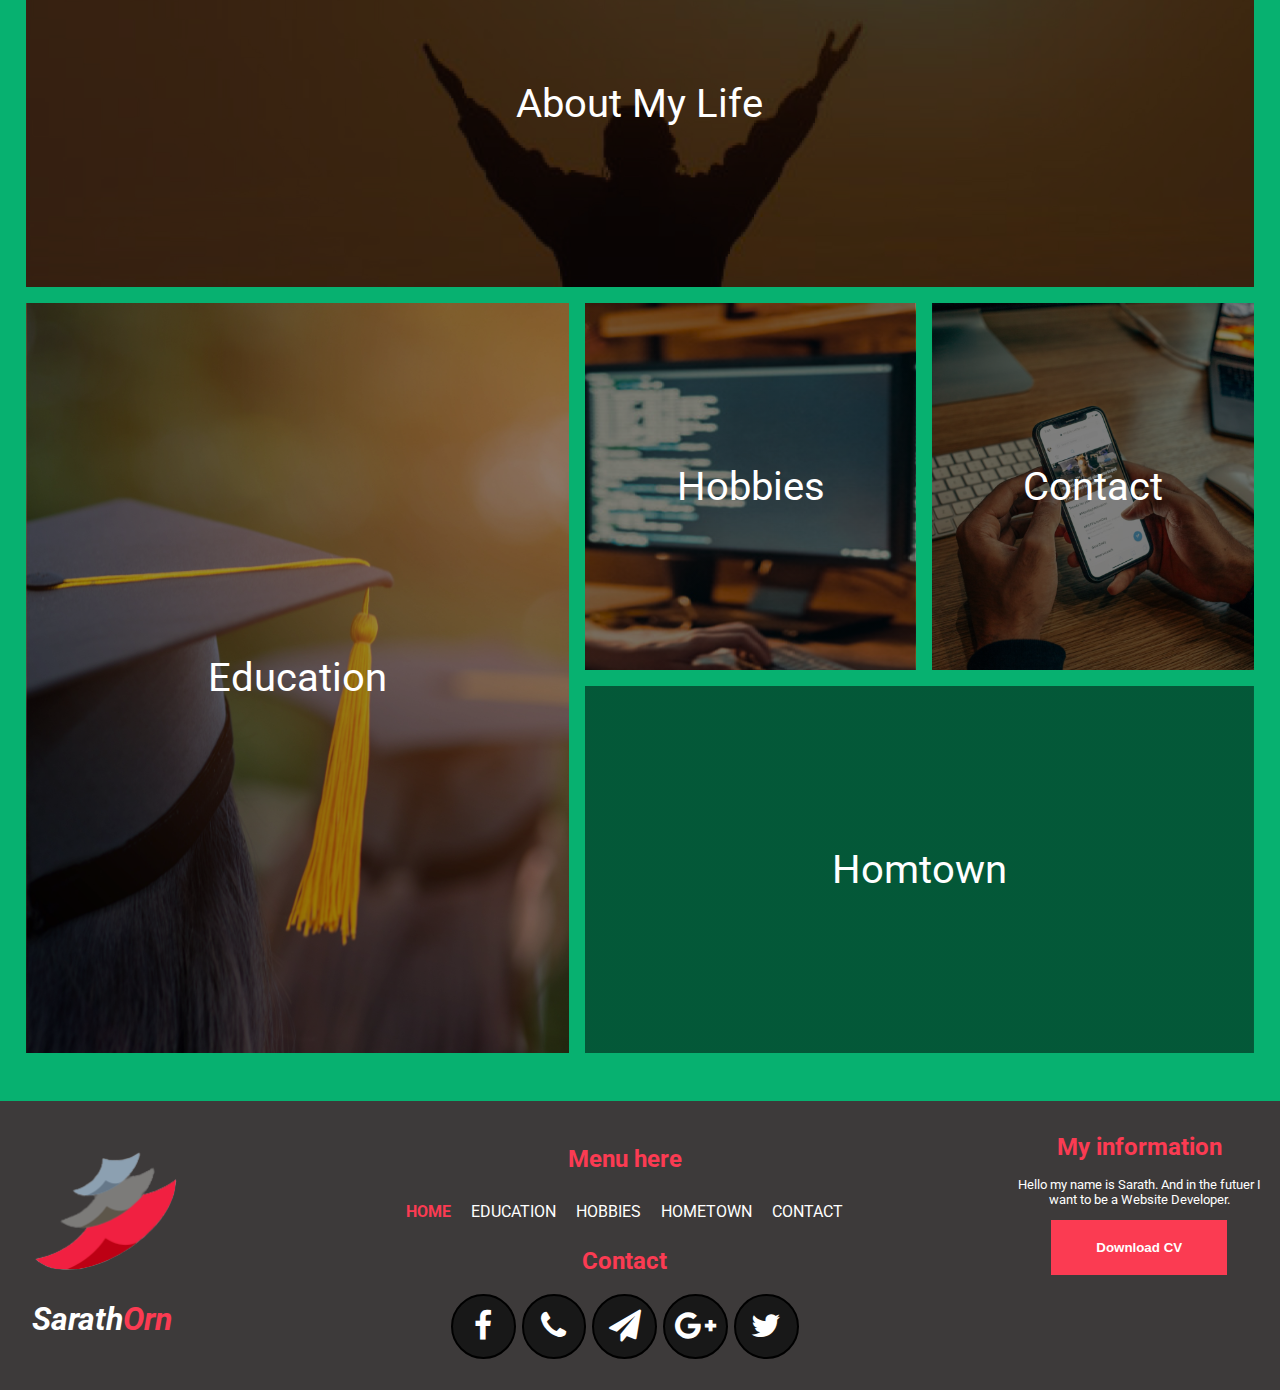
==== commit 8b535e5e: "add experies page and make resposive 4 screan" ====
--- a/index.html
+++ b/index.html
@@ -54,7 +54,7 @@
                 <h1><span> Introducing</span> Myself</h1>
                 <p>
                     My name is Sarath. I am 20 years old, and I come from Siem Reap province. But now, I stay in Phonm Penh which the capital of Cambodia. I decided to come and stay in Phonm Penh <p class="p"> because I want to continue my studies on Information Technology skill in PNC and I want to have a good work for my life in the future. I am the youngest brother in my family, and I have three brothers and a sister.
-                    When I free time, I like to chat with  my friends and make other activities that is my favorite such as playing sport, listen music, watch movie,  reading book, do homework and review some lesson that I learned or research about Information Technology skill. And about my studying, I am not a good student.<p class="d">But I will study hard, I hope to success with PNC. Because,  I  really love and interested in IT. And about the future, I hope to become a Mobile developer soon after I graduate from PNC and I can find money to support my family and make living in my family by happiness  and I want to help children in Cambodia that they don’t have money or other materials for studying  or need motivation, need orientation for living in social to development my country.<p></p>
+                    When I free time, I like to chat with  my friends and make other activities that is my favorite such as playing sport, listen music, watch movie,  reading book, do homework and review some lesson. that I learned or research about Information Technology skill. And about my studying, I am not a good student.<p class="d">But I will study hard, I hope to success with PNC. Because,  I  really love and interested in IT. And about the future, I hope to become a Mobile developer soon after I graduate from PNC and I can find money to support my family and make living in my family by happiness  and I want to help children in Cambodia that they don’t have money or other materials for studying  or need motivation, need orientation for living in social to development my country.<p></p>
 
                 </p>
                 <button class="btn btn-card">
--- a/css/style.css
+++ b/css/style.css
@@ -139,6 +139,10 @@
 }
 .coard-col:hover{
     box-shadow: 0 0.5rem 1rem #FB3B52;
+}
+.coard-col .btn a{
+    text-decoration: none;
+    color: wheat;
 }
 
 .coard-ed img{
@@ -228,7 +232,7 @@
   .box {
     background-size: cover;
     background-position: center;
-    padding: 10rem;
+    padding: 10rem 0;
     display: flex;
     justify-content: center;
     align-items: center;
@@ -668,15 +672,24 @@
 }
 
 
+
+
+
+
+
+
+
+
+
 /* reponsive header--------------------------------------------- */
-@media(max-width:1024px){
+@media(max-width:1390px){
     body{
-        background: rgb(70, 5, 5);
+        background: rgb(7, 177, 112);
     }
     /* header------------------------------------------ */
     .big-header{
         padding:40px 40px 0px 40px;
-        height: 50vh;
+        height: 80vh;
     }
     .small-header{
         padding:25px 40px 10px 40px;
@@ -721,27 +734,30 @@
         margin-top: -1.52rem;
     }
     .name p{
-        background: #FB3B52;
-        width: 100%;
-        clip-path: polygon(0 0, 100% 0, 100% 100%, 0% 100%);
-        text-align: center;
+        width: 15%;
+
 
     }
     .name span{
+       width: 67.9%;
+    
+    }
+    /* coard-col */
+
+    .coard-col img{
+       
+    }
+    .coard-col h1{
+        font-size: 1.8rem;
+
+    }
+     .d{
        display: none;
-    
-    }
-    /* coard-col */
-    .coard-col{
-        display: block;
-        text-align: center;
-    }
-    .coard-col img{
-        width: 42%;
-        margin-right: 0;
-    }
-    .coard-col .d{
-       display: none;
+    }
+    .coard-homet h1{
+   
+        margin-bottom: -0.5rem;
+        margin-top: -0.2rem;
     }
     
 
@@ -753,14 +769,230 @@
         font-size: 1.8rem;    
 
     }
+    /* .nam-header:hover{
+        text-shadow:0 0.1rem 1rem#FB3B52;
+    } */
+
+    /* box */
+
+    /* .box-home{
+        grid-template-areas:
+        'box1 box1'
+        'box2 box2'
+        'box3 box4'
+        'box5 box5';
+    
+      } */
+      /* .box-hobbies{
+        grid-template-areas:
+        'box1 box1'
+        'box2 box2'
+        'box3 box4'
+        'box5 box5';
+    
+      } */
+      /* .box-edu{
+        grid-template-areas:
+        'box1'
+        'box2'
+        'box3'
+    ; */
+    
+      }
+
+
+    .lain{
+        display: flex;
+    }
+    .gra h2{
+        text-align: center;
+        margin-bottom: -1rem;
+    }
+    /* .card-row{
+        width: 32%;
+        background:rgb(209, 204, 204);
+        padding: 1rem 3rem;
+        text-align: center;
+        color: #1f1a1b;
+    } */
+    /* .icon .fa{
+        width: 15vh;
+        height: 15vh;
+        border-radius: 50%;
+        font-size: 4.5rem;
+
+    } */
+
+
+  
+
+
+
+
+
+
+    /* footer--------------------------------------- */
+    footer{
+        padding: 1rem;
+        
+    }
+    .footer .menu .navbar li{
+        font-size: 1rem;
+    }
+    .footer .infor{
+        width: 20%;
+    }
+    .footer .infor p span{
+        display: none;
+    }
+    .footer .infor p{
+        font-size: 0.8rem;
+
+    }
+    footer .fa{
+        width: 3.8rem;
+        height: 3.8rem;
+        margin: 3px;
+        font-size: 2rem;
+    }
+    footer h1{
+
+        font-size: 1.5rem;
+    }
+    footer .logo{
+        margin: 2rem 1rem;
+    }
+    footer .logo div i{
+        font-size: 2rem;
+    }
+
+
+
+
+}
+
+
+/* ------------------------------------------------- */
+
+
+
+
+
+
+
+
+
+
+
+
+
+
+
+
+
+
+
+
+
+
+
+
+
+
+
+
+
+/* reponsive header--------------------------------------------- */
+@media(max-width:1024px){
+    body{
+        background: rgb(70, 5, 5);
+    }
+    /* header------------------------------------------ */
+    .big-header{
+        padding:40px 40px 0px 40px;
+        height: 50vh;
+    }
+    .small-header{
+        padding:25px 40px 10px 40px;
+    }
+    .header .logo img{
+        width: 5rem;
+    }
+    .header .logo i{
+        font-size: 2rem;
+    }
+    .navbar li{
+        font-size: 1.1rem;
+    }
+    .main-header .h3{
+        font-size: 2.5rem;
+        margin-bottom: -0.5rem;
+    }
+    .main-header .h1{
+        font-size: 5.5rem;
+    }
+    .main-header .h4{
+        font-size: 1.5rem;
+    }
+    .main-header .btn-header{
+        margin-top: 2rem;
+        padding: 10px 30px;
+    }
+    .header .navbar,header .logo{
+        margin-top: -1rem;
+    }
+
+    /* ========== */
+
+    /* body================== */
+
+    /* benner-- */
+
+    /* name---------- */
+    .name{
+        width: 100%;
+        display: flex;
+        margin-top: -1.52rem;
+    }
+    .name p{
+        background: #FB3B52;
+        width: 100%;
+        clip-path: polygon(0 0, 100% 0, 100% 100%, 0% 100%);
+        text-align: center;
+
+    }
+    .name span{
+       display: none;
+    
+    }
+    /* coard-col */
+    .coard-col{
+        display: block;
+        text-align: center;
+    }
+    .coard-col img{
+        width: 42%;
+        margin-right: 0;
+    }
+    .coard-col .d{
+       display: none;
+    }
+    
+
+    /* nam-header */
+    .nam-header{
+        background: none;
+        border-bottom: 3px solid #FB3B52 ;
+        width: 19%;
+        font-size: 1.8rem;    
+
+    }
     .nam-header:hover{
         text-shadow:0 0.1rem 1rem#FB3B52;
     }
 
     /* box */
-    .box{
-        /* padding: 0; */
-    }
+
     .box-home{
         grid-template-areas:
         'box1 box1'
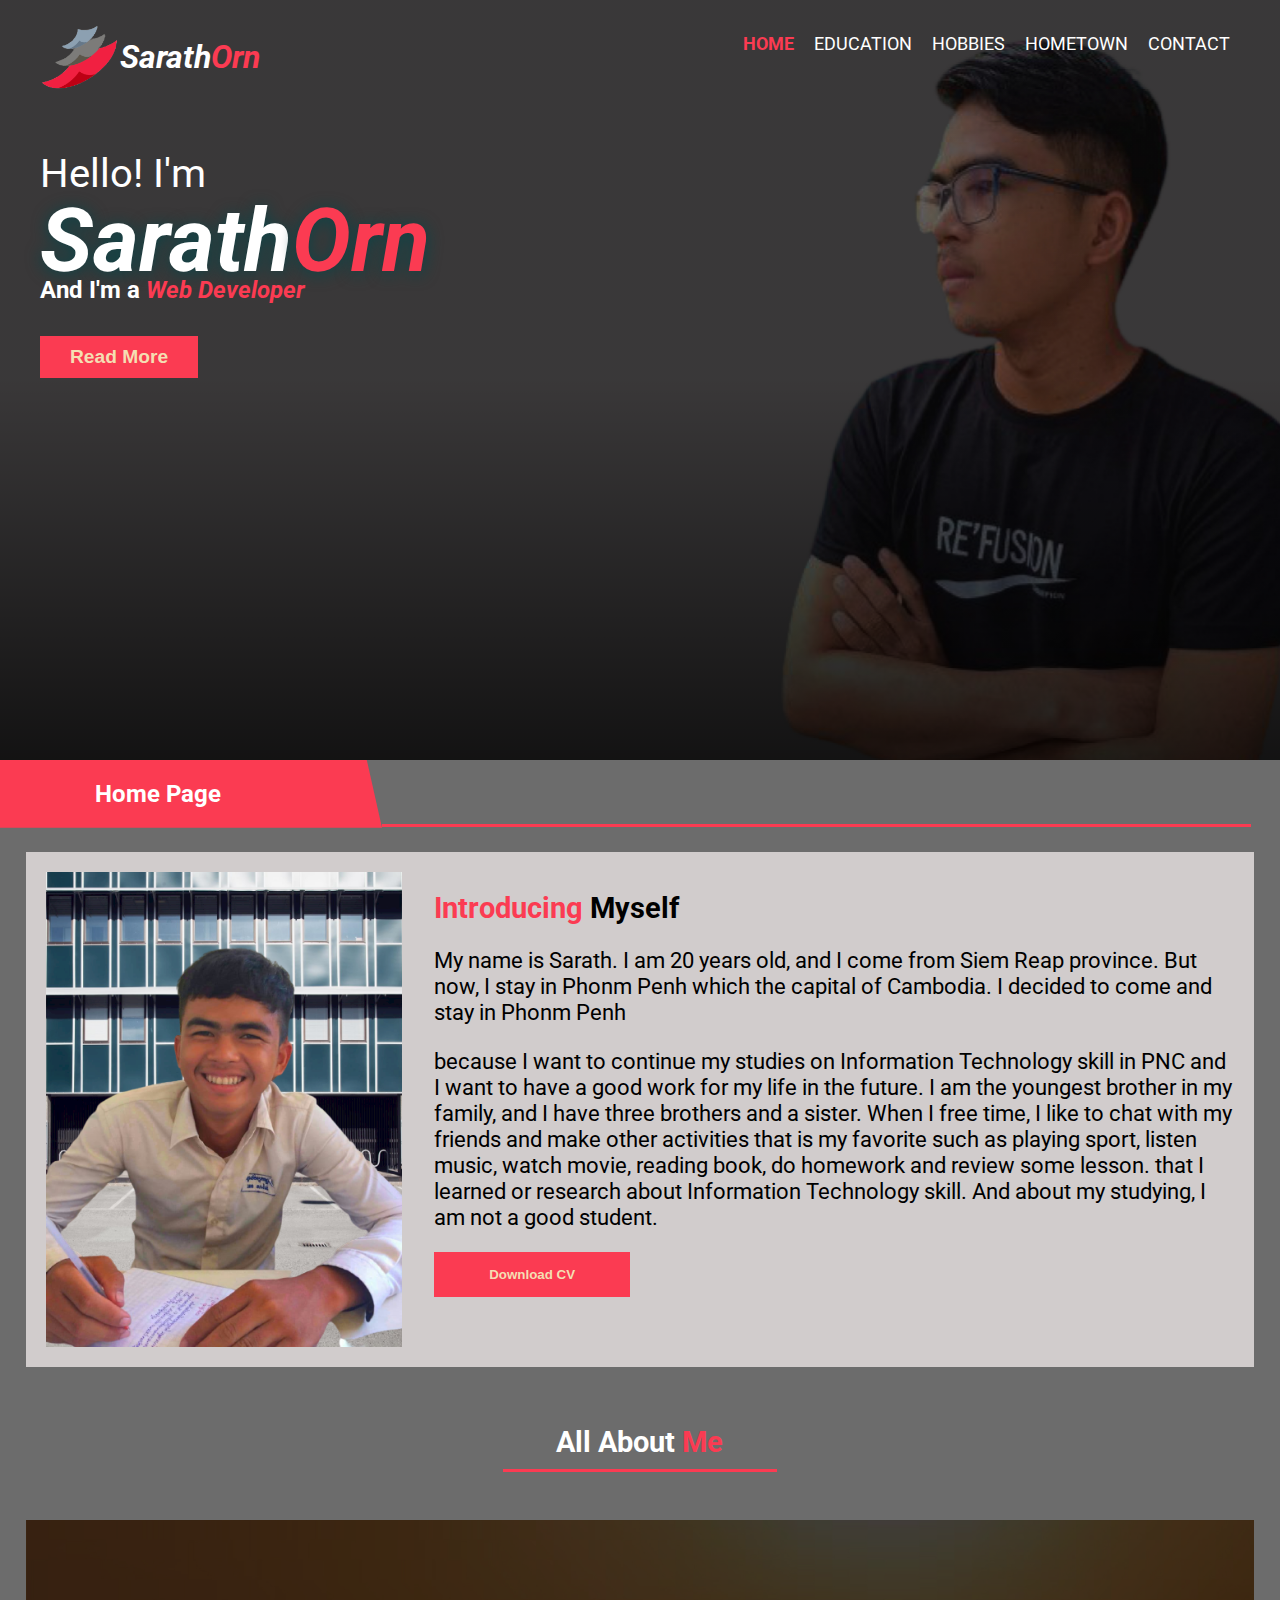
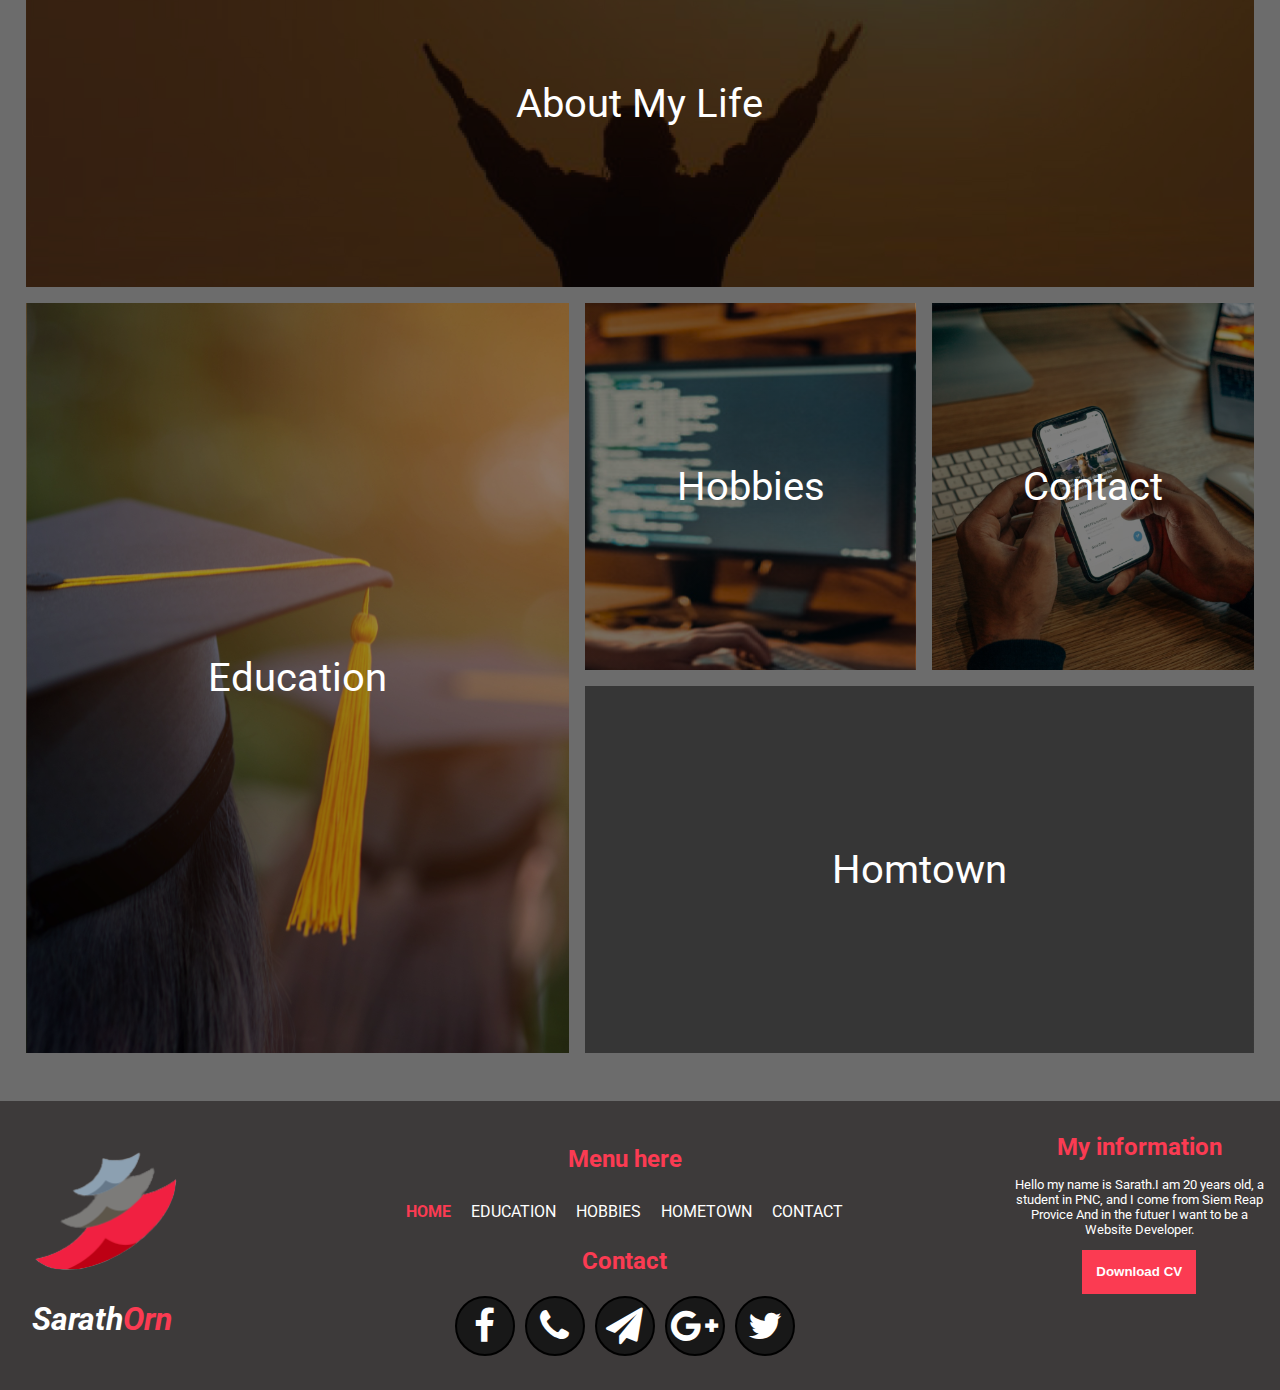
==== commit 75ab00ee: "chak" ====
--- a/index.html
+++ b/index.html
@@ -37,7 +37,10 @@
 
             </div>
             <button class="btn btn-header">
-                Read More  
+                <a href="">
+                    Read More  
+                </a>
+                
             </button>
         </div>
 
@@ -58,7 +61,10 @@
 
                 </p>
                 <button class="btn btn-card">
-                    Download CV
+                    <a href="">
+                        Download CV
+                    </a>
+                    
                 </button>
             </div>
         </div>
@@ -80,8 +86,6 @@
 
 
 
-
-  
     </div>
 
 
@@ -116,7 +120,7 @@
         <div class="infor">
             <h1>My information</h1>
             <p>
-                Hello my name is Sarath.<span>I am 20 years old. a student in PNC,and I come from Siem Reap Provice</span>
+                Hello my name is Sarath.I am 20 years old, a student in PNC, and I come from Siem Reap Provice
                 And in the futuer I want to be a Website Developer.
             </p>
             <button class="btn">
--- a/css/style.css
+++ b/css/style.css
@@ -215,9 +215,28 @@
     'box5 box5 box5 box5 box5';
 
   }
+  .box-exper{
+      width: 100%;
+      display: flex;
+
+      
+  }
+  .ex1 img{
+      width: 32%;
+      margin: 10px;
+  }
+  .ex2 img{
+    width: 24.3%;
+    margin: 5px;
+
+
+  }
+
+
   .box-edu{
     grid-template-areas:
     'box1 box2 box3';
+ 
 
   }
   .boxs a{
@@ -402,6 +421,9 @@
 
     }
 
+
+
+
     /* coard-skill---------------------------------- */
 
     .coard-skill{
@@ -584,13 +606,22 @@
         width: 100%;
         width: 30%;
         margin: auto;
-        text-align: center;
+        /* text-align: center; */
         padding: 15px;
         margin-top: 1rem;
-
-    }
+        display: flex;
+        justify-content:center;
+        align-items: center;
+
+
+    }
+  
     ::placeholder{
         font-size: 1.2rem;
+    }
+    .btn a{
+        text-decoration: none;
+        color: wheat;
     }
   
 
@@ -641,16 +672,23 @@
     text-align: center;
     width: 22%;
 }
+.footer .infor .btn .fa{
+    background: none;
+    border: none;
+    font-size: 1rem;
+    margin-left:-1.5rem;
+    padding: 0;
+}
 .footer .icons{
     display: flex;
     justify-content: center;
 }
-footer .fa{
-    width: 4.8rem;
-    height: 4.8rem;
+footer .icons .fa{
+    width: 3.5rem;
+    height: 3.5rem;
     margin: 5px;
     background: rgba(20, 20, 20, 0.897);
-    font-size: 2.8rem;
+    font-size: 2.3rem;
     border-radius: 50%;
     border: 2px solid black;
     display: flex;
@@ -668,7 +706,8 @@
     font-size: 1.2rem;
 }
 .footer .infor .btn{
-    padding: 20px 45px;
+    padding: 10px 14px;
+    height: 44px;
 }
 
 
@@ -683,9 +722,7 @@
 
 /* reponsive header--------------------------------------------- */
 @media(max-width:1390px){
-    body{
-        background: rgb(7, 177, 112);
-    }
+
     /* header------------------------------------------ */
     .big-header{
         padding:40px 40px 0px 40px;
@@ -744,9 +781,7 @@
     }
     /* coard-col */
 
-    .coard-col img{
-       
-    }
+
     .coard-col h1{
         font-size: 1.8rem;
 
@@ -761,7 +796,6 @@
     }
     
 
-    /* nam-header */
     .nam-header{
         background: none;
         border-bottom: 3px solid #FB3B52 ;
@@ -769,36 +803,6 @@
         font-size: 1.8rem;    
 
     }
-    /* .nam-header:hover{
-        text-shadow:0 0.1rem 1rem#FB3B52;
-    } */
-
-    /* box */
-
-    /* .box-home{
-        grid-template-areas:
-        'box1 box1'
-        'box2 box2'
-        'box3 box4'
-        'box5 box5';
-    
-      } */
-      /* .box-hobbies{
-        grid-template-areas:
-        'box1 box1'
-        'box2 box2'
-        'box3 box4'
-        'box5 box5';
-    
-      } */
-      /* .box-edu{
-        grid-template-areas:
-        'box1'
-        'box2'
-        'box3'
-    ; */
-    
-      }
 
 
     .lain{
@@ -808,20 +812,6 @@
         text-align: center;
         margin-bottom: -1rem;
     }
-    /* .card-row{
-        width: 32%;
-        background:rgb(209, 204, 204);
-        padding: 1rem 3rem;
-        text-align: center;
-        color: #1f1a1b;
-    } */
-    /* .icon .fa{
-        width: 15vh;
-        height: 15vh;
-        border-radius: 50%;
-        font-size: 4.5rem;
-
-    } */
 
 
   
@@ -904,13 +894,11 @@
 
 /* reponsive header--------------------------------------------- */
 @media(max-width:1024px){
-    body{
-        background: rgb(70, 5, 5);
-    }
+
     /* header------------------------------------------ */
     .big-header{
         padding:40px 40px 0px 40px;
-        height: 50vh;
+        height: 60vh;
     }
     .small-header{
         padding:25px 40px 10px 40px;
@@ -1053,6 +1041,18 @@
     }
 
 
+    .ex1 img{
+        width: 32%;
+        margin: 7px;
+    }
+    .ex2 img{
+      width: 24.3%;
+      margin: 3px;
+  
+  
+    }
+
+
   
 
 
@@ -1102,9 +1102,6 @@
 
 
 @media(max-width:500px){
-    body{
-        background: rgb(15, 161, 35);
-    }
     .header .logo{
         display: none;
     }
@@ -1178,7 +1175,7 @@
     /* nam-header */
     .nam-header{
         border-bottom: 2px solid #FB3B52 ;
-        font-size: 1.3rem;
+        font-size: 1.06rem;
         width: 30%;
         margin-top:-1rem ;
         margin-bottom: 1rem;
@@ -1227,8 +1224,26 @@
           .word .p{
             display: none;
         }
+        .word{
+            text-align: center;
+
+            width: 100%;
+            margin: auto;
+           
+        }
+        .coard-skill{
+            padding: 0;
+        }
+
         .word .btn{
-            width: 30%;
+          width: 30%;
+        }
+        .infor input,.text-area{
+            border: none;
+            background: rgba(201, 194, 194, 0.665);
+        }
+        .exper{
+            display: block;
         }
         .exper  h2{
             font-size: 1.2rem;
@@ -1236,32 +1251,58 @@
         .text p{
             font-size: 0.8rem;
         }  
+      
 
         /* col-row */
         .main-contact{
             display: block;
             width: 100%;
+            margin: 0;
+            padding: 0;
+
         }
         .card-row{
-            margin: 0;
-            width: 79%;
-            margin-bottom: 1.3rem;
-        }
-        /* main-map-from */
-
+            margin: auto;
+            padding: 10%;
+            width: 77%;
+            margin-bottom: 1rem;
+        }
         .main-map-form{
-            display: block;
-        }
-        .form{
-            width: 100%;
-        }
-        .map{
+            flex-wrap: wrap;
+        }
+        .map,.form{
             width: 100%;
         }
         .head{
             text-align: center;
         }
-
+        .pra .t{
+            display: none;
+        }
+        .icon .fa{
+            width: 19vh;
+            height: 19vh;
+            font-size: 5rem;
+            margin: 0;
+            padding: 0;
+    
+        }
+        .box-exper{
+            width: 100%;
+            display: block;
+      
+            
+        }
+        .ex1 img{
+            width: 100%;
+            margin: 5px 0;
+        }
+        .ex2 img{
+          width: 100%;
+          margin: 5px 0;
+      
+      
+        }
 
 
 
@@ -1287,11 +1328,11 @@
     }
 
 
-    footer .fa{
-        width: 3rem;
-        height: 3rem;
+    footer .icons .fa{
+        width:2.5rem;
+        height: 2.5rem;
         margin: 2px;
-        font-size: 2rem;
+        font-size: 1.5rem;
     }
     footer h1{
 
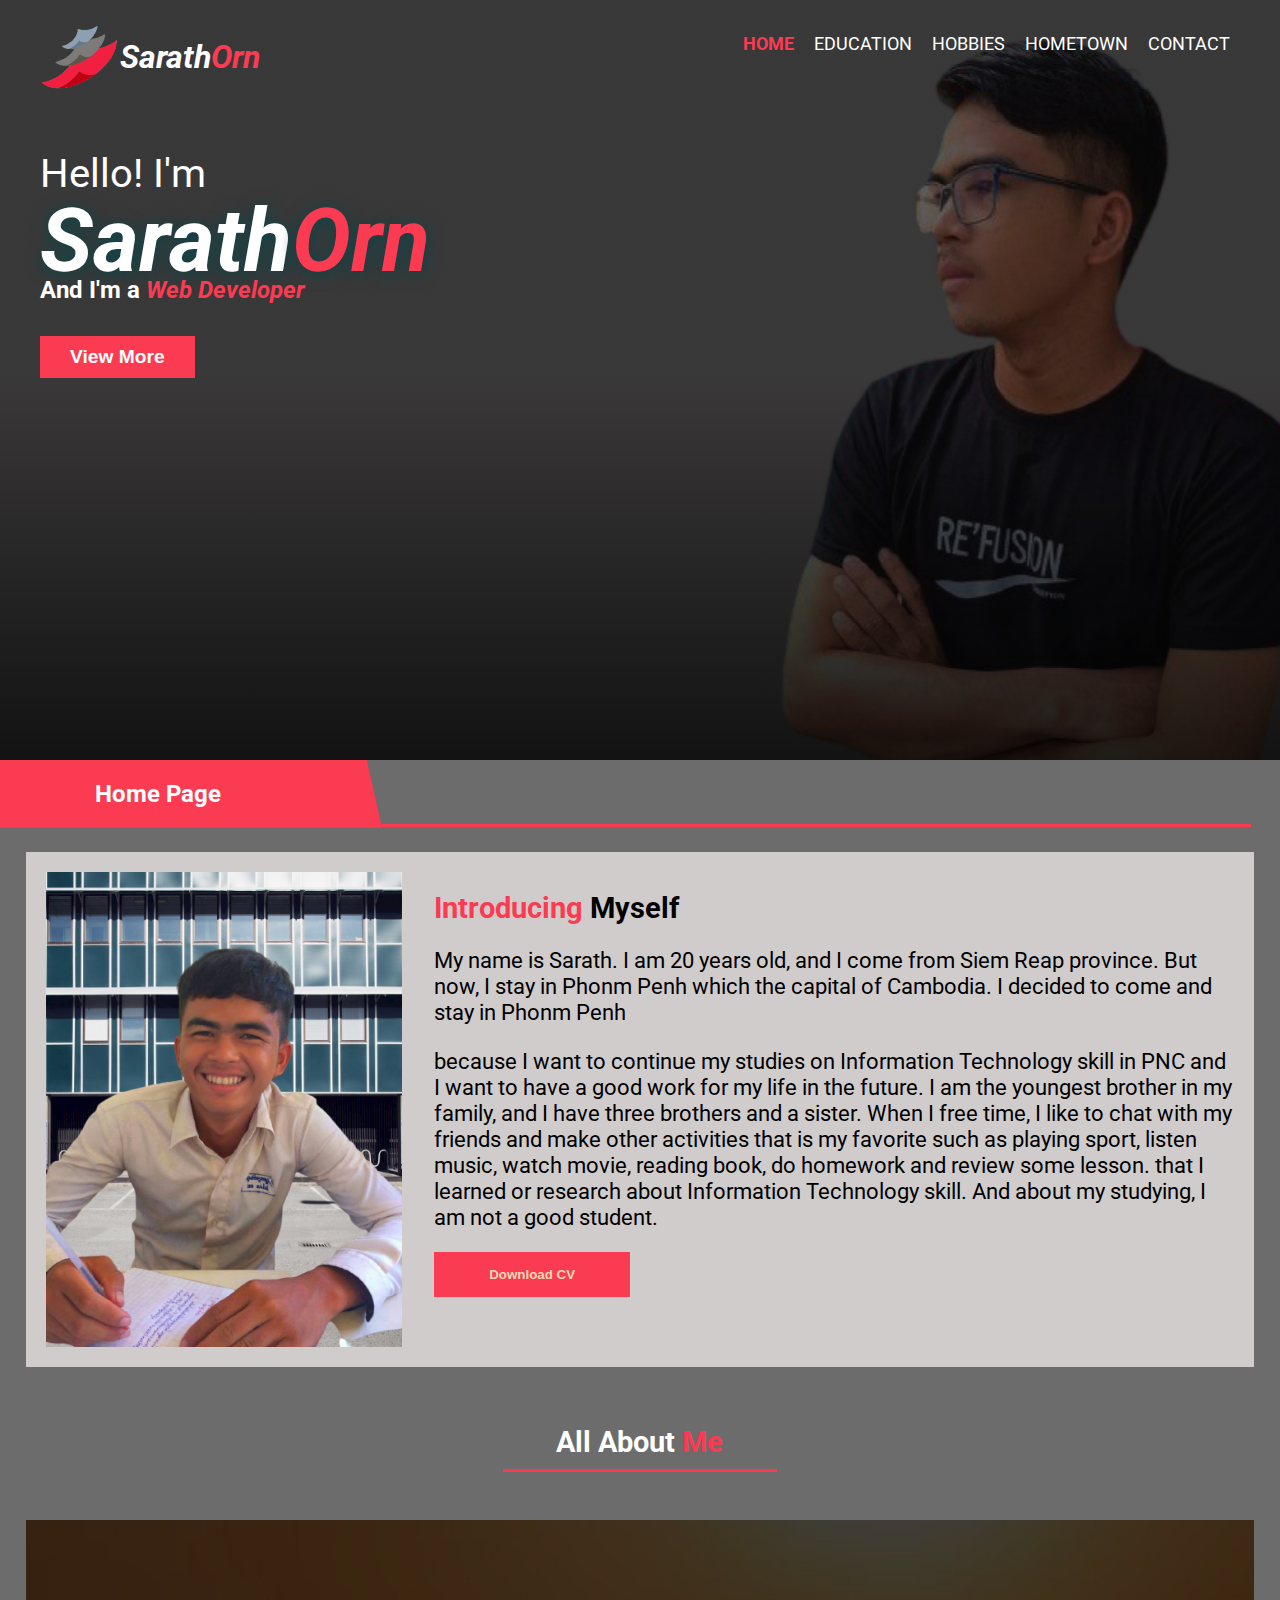
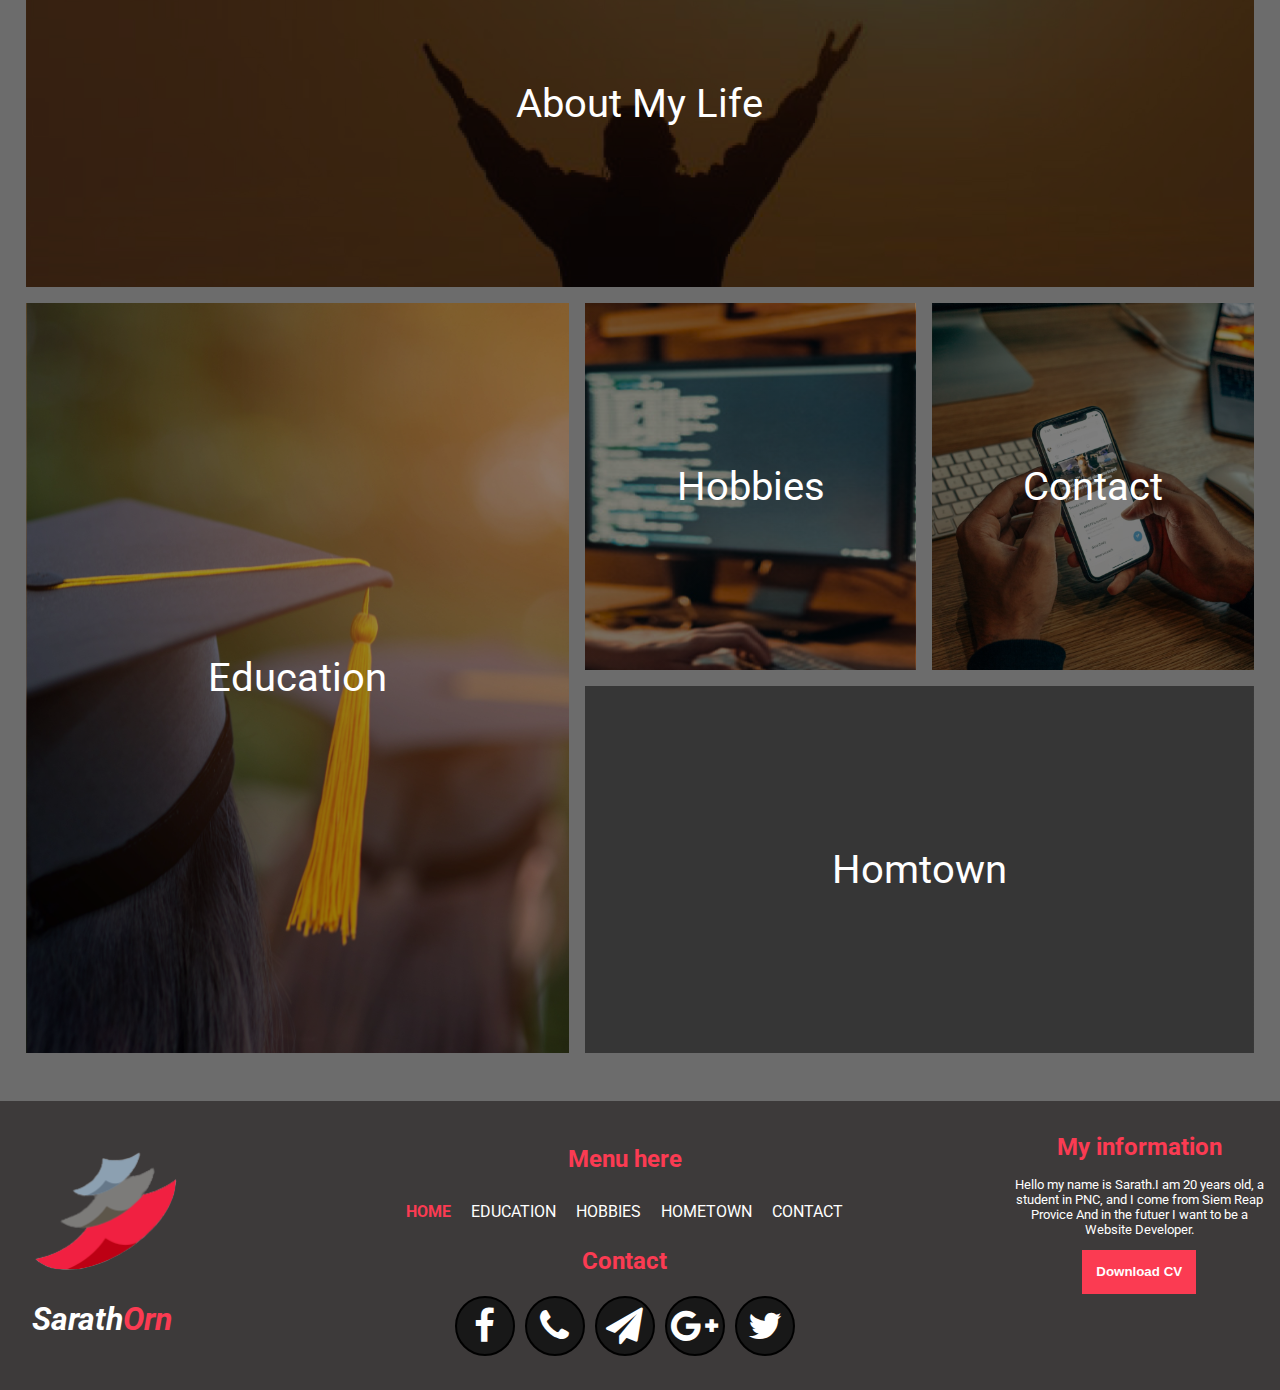
==== commit fcf52e59: "fix" ====
--- a/index.html
+++ b/index.html
@@ -4,7 +4,8 @@
     <meta charset="UTF-8">
     <meta http-equiv="X-UA-Compatible" content="IE=edge">
     <meta name="viewport" content="width=device-width, initial-scale=1.0">
-    <title>Document</title>
+    <title>Home Page</title>
+    <link rel="shortcut icon" href="images/img logo.png" type="image/x-icon">
     <link rel="stylesheet" href="https://cdnjs.cloudflare.com/ajax/libs/font-awesome/4.7.0/css/font-awesome.min.css">
     <link rel="stylesheet" href="css/style.css">
 </head>
@@ -37,8 +38,8 @@
 
             </div>
             <button class="btn btn-header">
-                <a href="">
-                    Read More  
+                <a href="pages/experies.html">
+                    View More  
                 </a>
                 
             </button>
@@ -108,11 +109,11 @@
             </nav>
             <h1>Contact</h1>
             <div class="icons">
-                <a class="fa fa-facebook"></a>
-                <a class="fa fa-phone"></a>
-                <a class="fa fa-paper-plane"></a>
-                <a class="fa fa-google-plus"></a>
-                <a class="fa fa-twitter"></a>
+                <a href="https://www.facebook.com/login/?next=https%3A%2F%2Fwww.facebook.com%2Fcampaign%2Flanding.php%3Fcampaign_id%3D1635645242%26extra_1%3Ds%257Cc%257C313667089081%257Ce%257Cfacebook%2527%257C%26placement%26creative%3D313667089081%26keyword%3Dfacebook%2527%26partner_id%3Dgooglesem%26extra_2%3Dcampaignid%253D1635645242%2526adgroupid%253D67924220132%2526matchtype%253De%2526network%253Dg%2526source%253Dnotmobile%2526search_or_content%253Ds%2526device%253Dc%2526devicemodel%253D%2526adposition%253D%2526target%253D%2526targetid%253Dkwd-362360550869%2526loc_physical_ms%253D1009829%2526loc_interest_ms%253D%2526feeditemid%253D%2526param1%253D%2526param2%253D%26gclid%3DEAIaIQobChMIyvSsn7aX9AIVEwByCh1jewrOEAAYASAAEgJWUPD_BwE" class="fa fa-facebook"></a>
+                <a href="https://support.google.com/phoneapp/answer/2811745?hl=en" class="fa fa-phone"></a>
+                <a href="https://web.telegram.org/z/" class="fa fa-paper-plane"></a>
+                <a href="https://ads.google.com/intl/en_kh/getstarted/?subid=kh-en-ha-awa-bk-a-m00!o3~EAIaIQobChMI5pastbiX9AIVzjUrCh2nJAZ4EAAYASAAEgJ1JPD_BwE~128749553408~kwd-7497960176~11716192710~525734538885&gclsrc=aw.ds&gclid=EAIaIQobChMI5pastbiX9AIVzjUrCh2nJAZ4EAAYASAAEgJ1JPD_BwE" class="fa fa-google-plus"></a>
+                <a href="https://twitter.com/i/flow/login?input_flow_data=%7B%22requested_variant%22%3A%22eyJsYW5nIjoiZW4ifQ%3D%3D%22%7D" class="fa fa-twitter"></a>
 
             </div>
 
--- a/css/style.css
+++ b/css/style.css
@@ -471,7 +471,7 @@
         font-size: 2rem;
     }
     .word .btn{
-        width: 20%;
+        width: 30%;
         text-align: center;
         padding: 15px 20px;
     }
@@ -606,7 +606,6 @@
         width: 100%;
         width: 30%;
         margin: auto;
-        /* text-align: center; */
         padding: 15px;
         margin-top: 1rem;
         display: flex;
@@ -621,7 +620,7 @@
     }
     .btn a{
         text-decoration: none;
-        color: wheat;
+        color: white;
     }
   
 
@@ -1111,15 +1110,15 @@
         margin: auto;
     }
     .big-header{
-        background: #2f2f2f;
-        height: 30vh;
+        background: #2f2f2f9e;
+        height: 25vh;
         position: sticky;
         top: 0;
         z-index: 99999;
     }
     .small-header{
-        background: #2f2f2f;
-        padding: 7vh;
+        background: #2f2f2f9e;
+        padding: 3vh;
         position: sticky;
         top: 0;
         z-index: 99999;
@@ -1251,7 +1250,6 @@
         .text p{
             font-size: 0.8rem;
         }  
-      
 
         /* col-row */
         .main-contact{
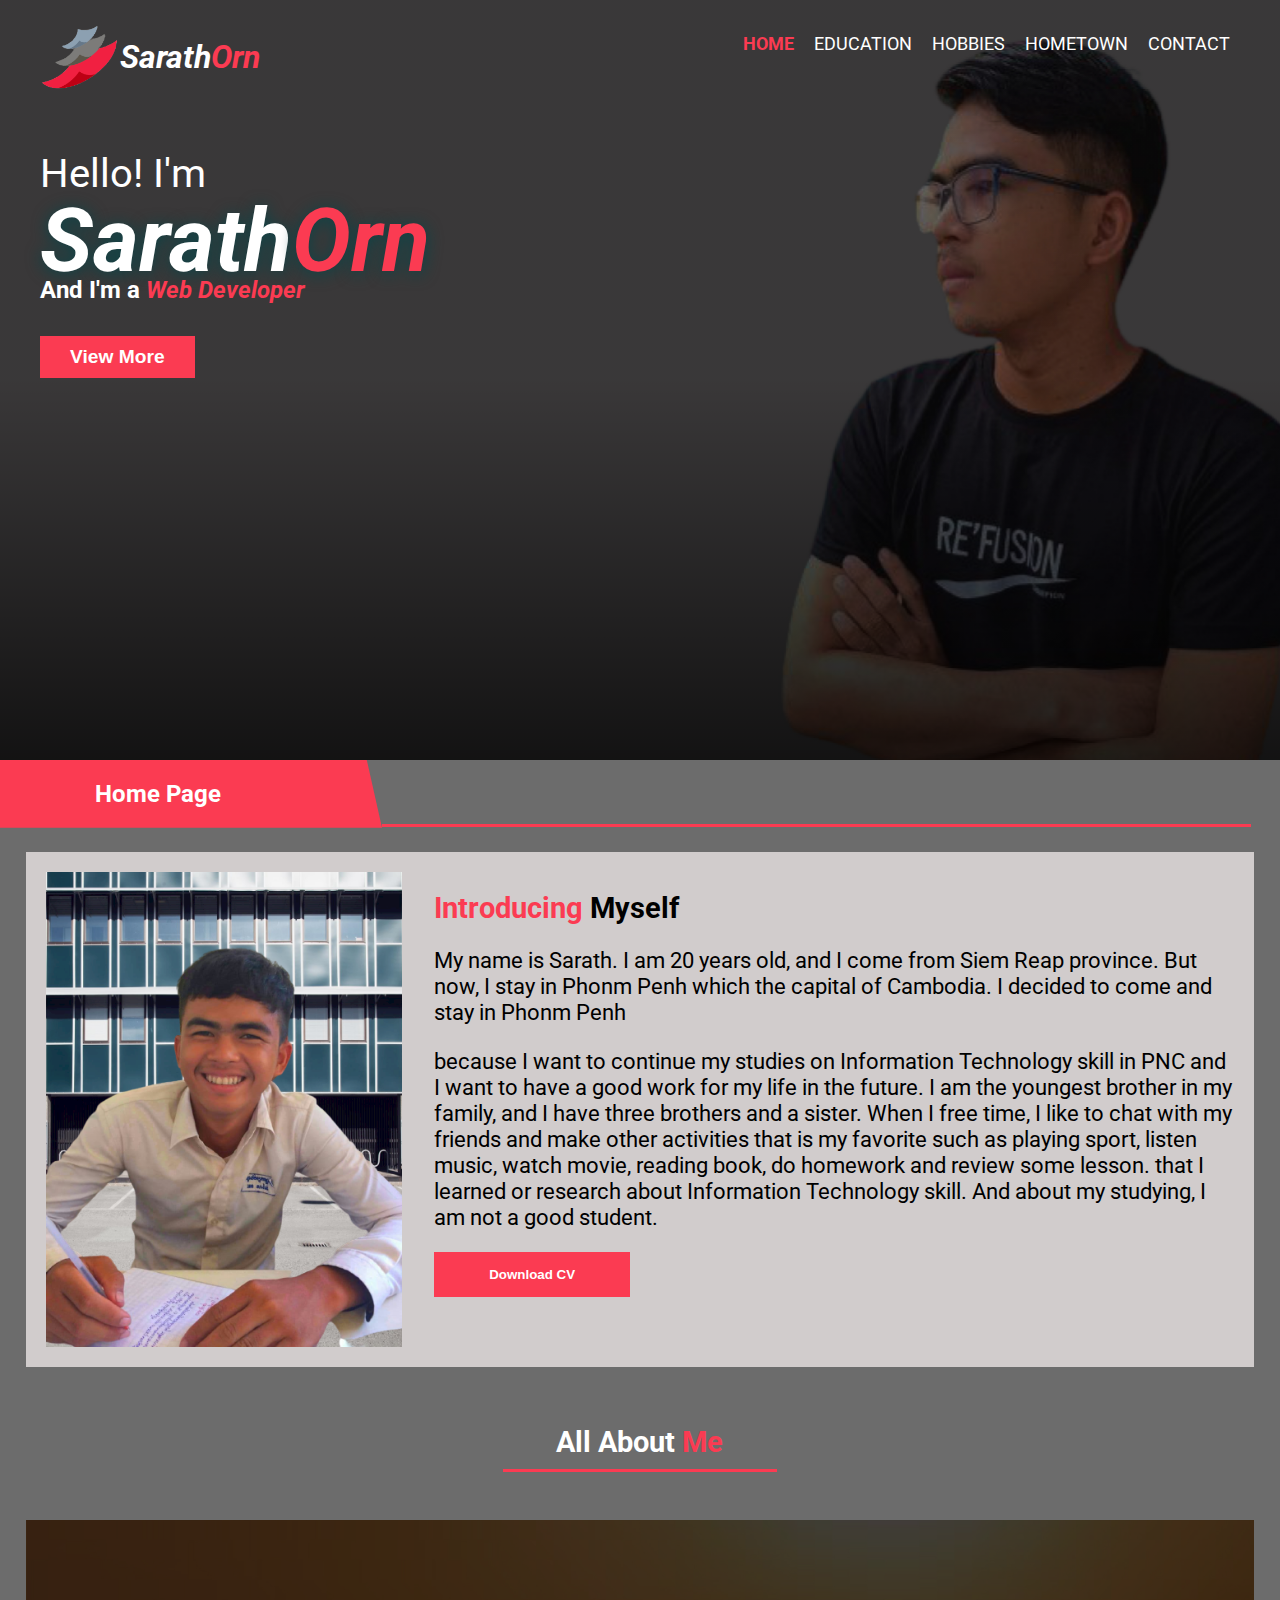
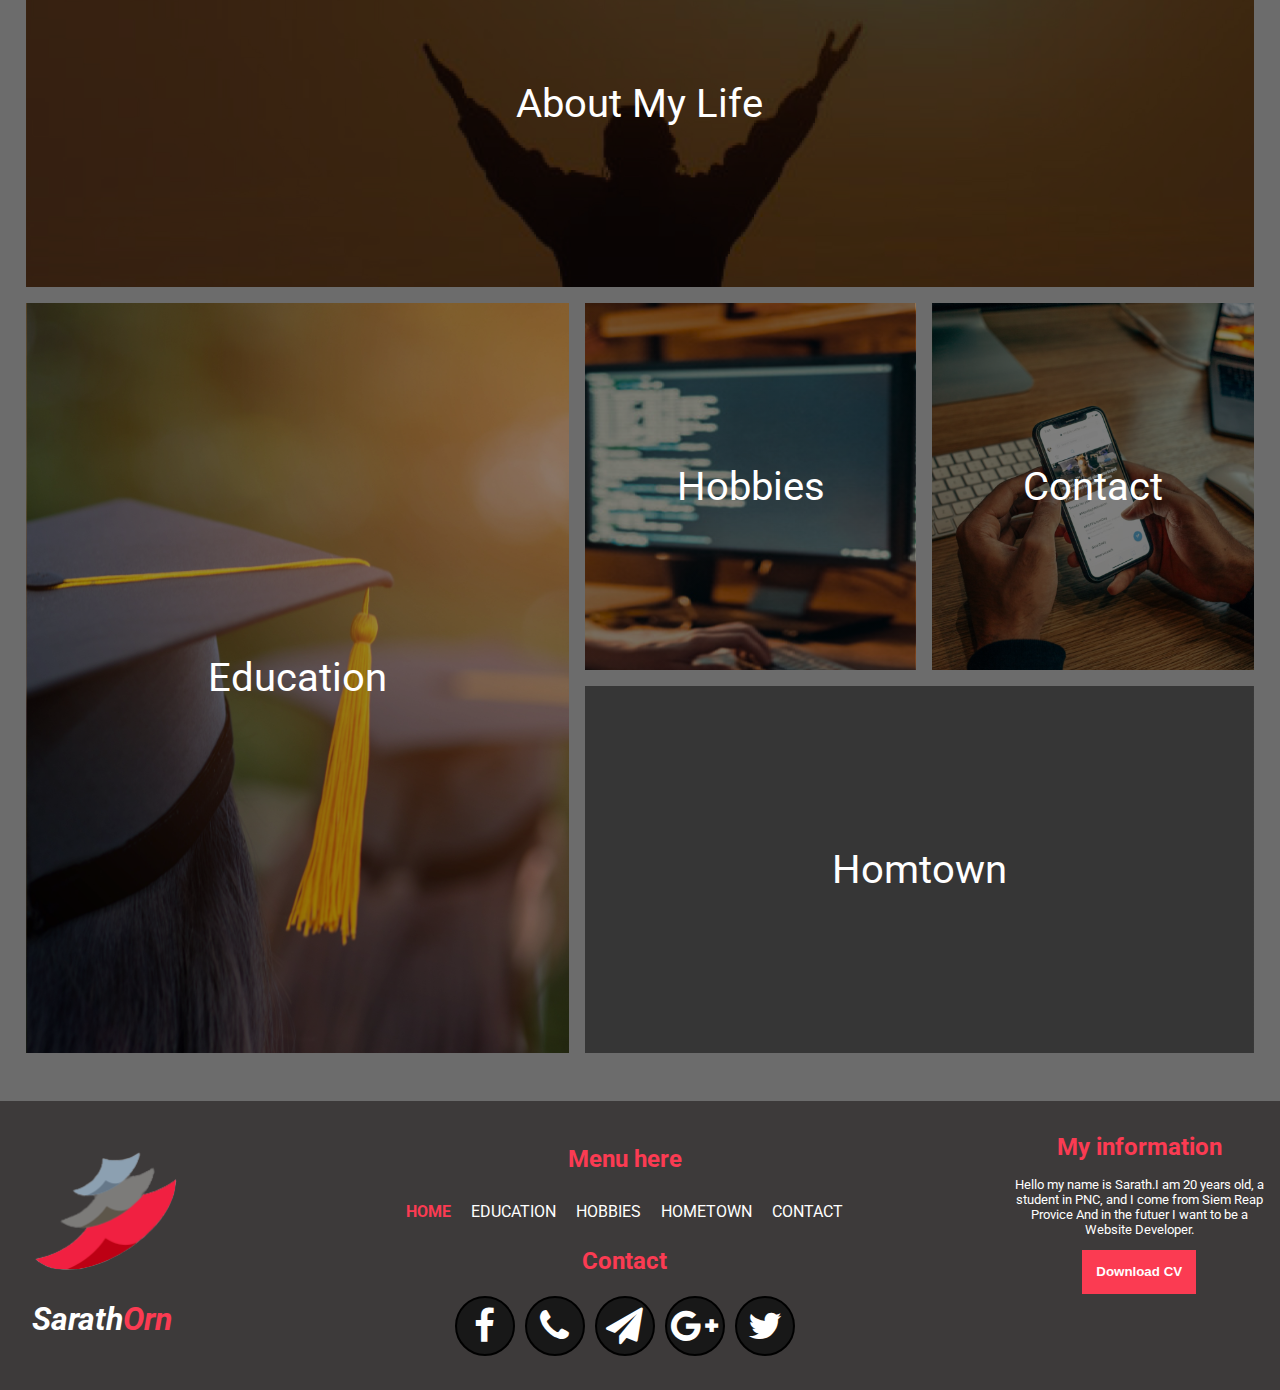
==== commit a8299305: "add link" ====
--- a/index.html
+++ b/index.html
@@ -62,7 +62,7 @@
 
                 </p>
                 <button class="btn btn-card">
-                    <a href="">
+                    <a href="images/Orn Sarath CV.pdf" download="Downloaded">
                         Download CV
                     </a>
                     
@@ -103,9 +103,9 @@
             <nav class="navbar">
                 <li><a href="#"id="focus"> Home</a></li>
                 <li><a href="pages/education.html">Education</a></li>
-                <li><a href="#">Hobbies</a></li>
-                <li><a href="#">Hometown</a></li>
-                <li><a href="#">Contact</a></li>
+                <li><a href="pages/hobbies.html">Hobbies</a></li>
+                <li><a href="pages/hometown.html">Hometown</a></li>
+                <li><a href="pages/contact.html">Contact</a></li>
             </nav>
             <h1>Contact</h1>
             <div class="icons">
@@ -125,7 +125,10 @@
                 And in the futuer I want to be a Website Developer.
             </p>
             <button class="btn">
-                Download CV
+                <a href="images/Orn Sarath CV.pdf" download="downloaded">
+                    Download CV
+                </a>
+               
 
             </button>
                 
--- a/css/style.css
+++ b/css/style.css
@@ -142,7 +142,7 @@
 }
 .coard-col .btn a{
     text-decoration: none;
-    color: wheat;
+    color: white;
 }
 
 .coard-ed img{
@@ -530,7 +530,7 @@
 
     .icon .fa{
         font-size: 6rem;
-        border: 4px solid black;
+        border: 3px solid black;
         color: white;
         width: 20vh;
         height: 20vh;
@@ -586,6 +586,9 @@
         padding: 20px 30px;
         box-sizing: border-box;
         outline: none;
+        border: none;
+        background: rgba(255, 255, 255, 0.508);
+
 
 
     }
@@ -601,6 +604,7 @@
         padding: 20px 30px;
         box-sizing: border-box;
         outline: none;
+        background: rgba(255, 255, 255, 0.508);
     }
     .form .btn{
         width: 100%;
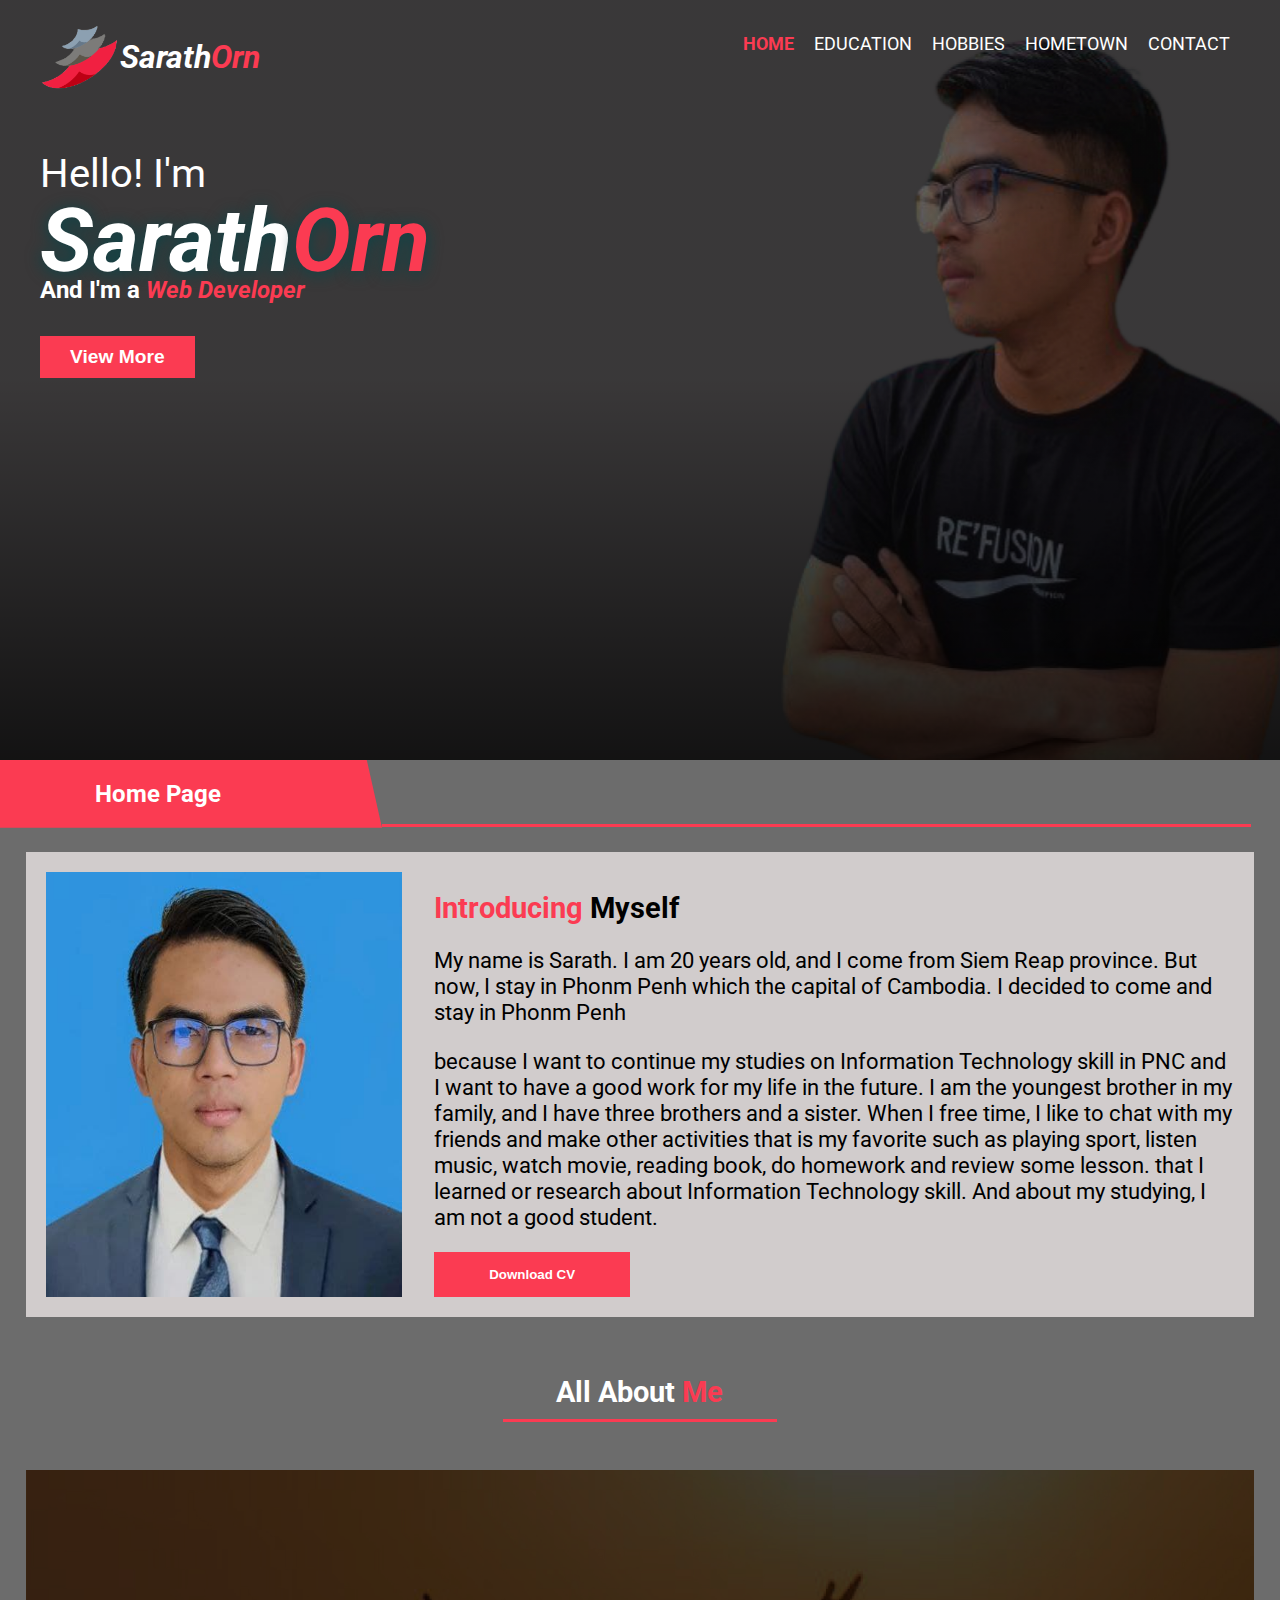
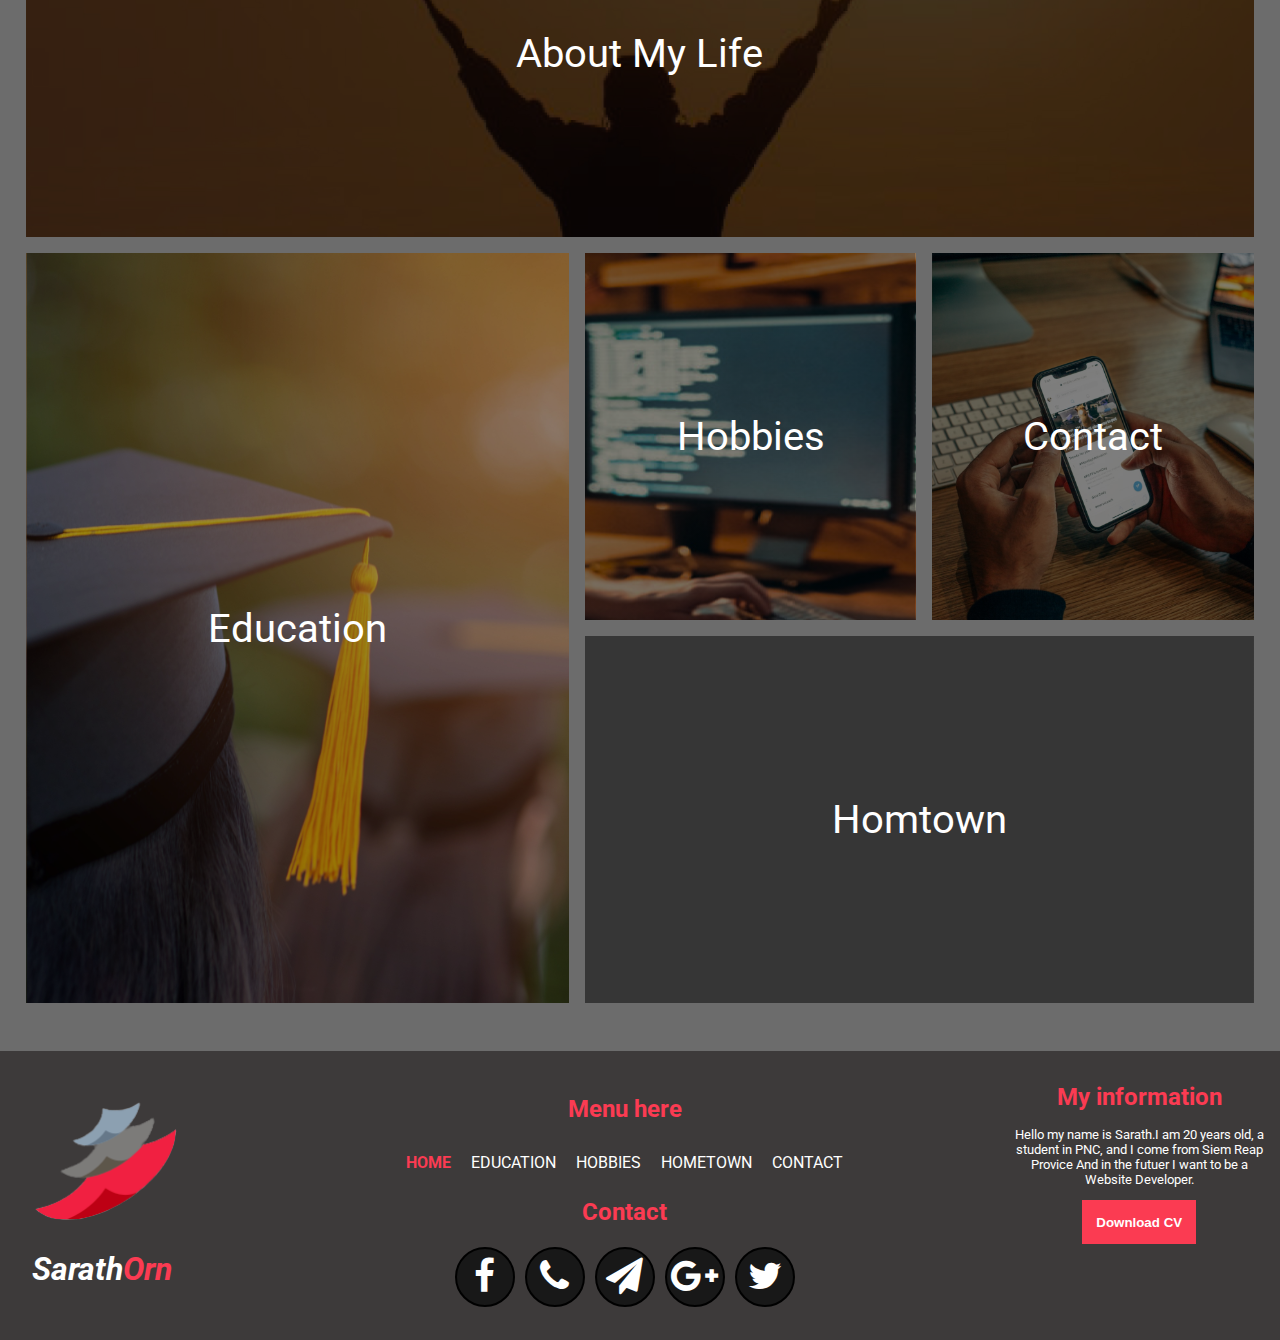
==== commit 99fb8d48: "add photo" ====
--- a/index.html
+++ b/index.html
@@ -53,7 +53,7 @@
     </div>
     <div class="body">
         <div class="coard-col coard-home">
-            <img src="images/user-removebg-preview.png" alt="">
+            <img src="images/user-sarath.jpg" alt="">
             <div class="pra">
                 <h1><span> Introducing</span> Myself</h1>
                 <p>
